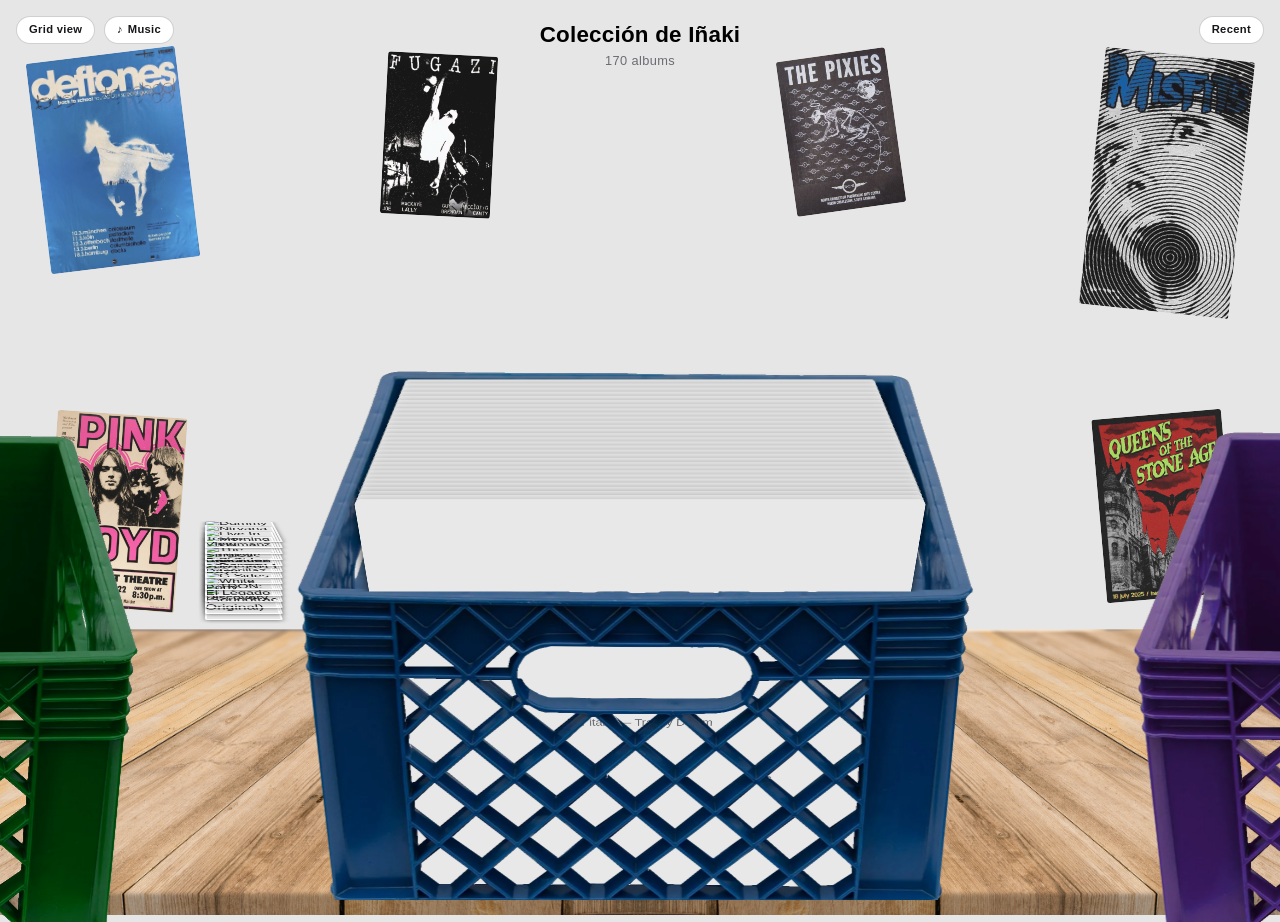
==== index.html @ 5e8438d9 "feat: add CD pile with expandable info paper, tune vinyl peek interactions - add a stacked pile of C" ====
<!DOCTYPE html>
<html lang="en">
<head>
<meta charset="UTF-8">
<meta name="viewport" content="width=device-width, initial-scale=1.0">
<title>InakiOG's Vinyl Collection — Crate</title>
<link rel="stylesheet" href="style.css">
<link rel="stylesheet" href="crate.css">
</head>
<body>
  <div class="posters" aria-hidden="true">
    <img class="poster poster-1" src="assets/posters/18a17b11dd3da174b54a2cf555411933.jpg" alt="">
    <img class="poster poster-2" src="assets/posters/24d6e909a1632abe3050ae84486d7371.jpg" alt="">
    <img class="poster poster-3" src="assets/posters/39f727aa98ea526a08c3387cddd20531.jpg" alt="">
    <img class="poster poster-4" src="assets/posters/94d5ac05d26d5141b6457cbd5e55dbcc.jpg" alt="">
    <img class="poster poster-5" src="assets/posters/cb3b7a39799536380db1a797591a2da1.jpg" alt="">
    <img class="poster poster-6" src="assets/posters/f34a9dfd8b07da140b7501cdbdd137fd.jpg" alt="">
  </div>

  <h1 class="site-title">Colección de Iñaki</h1>
  <div id="count" class="count"></div>

  <a href="grid.html" class="nav-button grid-button">Grid view</a>
  <a href="music.html" class="nav-button music-button" style="left: 6.5rem;">Music</a>

  <button id="sort-toggle" class="sort-toggle" type="button">Recent</button>

  <div id="crate-row" class="crate-row">
    <button id="crate-slot-prev" class="crate-slot-side crate" type="button" aria-label="Previous crate">
      <div class="crate-track">
        <img class="crate-box crate-back" src="assets/crate.png" alt="" aria-hidden="true">
        <div class="crate-shelf"></div>
        <img class="crate-box crate-front" src="assets/crate-front.png" alt="" aria-hidden="true">
      </div>
    </button>

    <div id="crate" class="crate">
      <div id="crate-track" class="crate-track">
        <img class="crate-box crate-back" src="assets/crate.png" alt="" aria-hidden="true">
        <div id="crate-shelf" class="crate-shelf"></div>
        <img class="crate-box crate-front" src="assets/crate-front.png" alt="" aria-hidden="true">
      </div>
    </div>

    <button id="crate-slot-next" class="crate-slot-side crate" type="button" aria-label="Next crate">
      <div class="crate-track">
        <img class="crate-box crate-back" src="assets/crate.png" alt="" aria-hidden="true">
        <div class="crate-shelf"></div>
        <img class="crate-box crate-front" src="assets/crate-front.png" alt="" aria-hidden="true">
      </div>
    </button>
  </div>

  <div id="cd-pile" class="cd-pile" aria-hidden="true"></div>

  <p id="status" class="status">Loading collection…</p>

  <div id="overlay" class="overlay hidden">
    <div class="overlay-backdrop"></div>
    <div class="overlay-card">
      <img id="overlay-img" src="" alt="">
      <div class="overlay-info">
        <span class="info-tab-label">Info</span>
        <h2 id="overlay-title"></h2>
        <p id="overlay-artist"></p>
        <p id="overlay-meta"></p>
        <p id="overlay-genres"></p>
        <a id="overlay-link" href="" target="_blank" rel="noopener">View on Discogs →</a>
      </div>
    </div>
  </div>

  <script src="crate.js"></script>
</body>
</html>
---- style.css ----
:root {
  color-scheme: light dark;
  --bg: #303038;
  --fg: #e8e8ea;
  --muted: #a8a8b0;
  --card: #3d3d46;
}

@media (prefers-color-scheme: light) {
  :root {
    --bg: #fafafa;
    --fg: #17171a;
    --muted: #6b6b74;
    --card: #ffffff;
  }
}

* { box-sizing: border-box; }

body {
  margin: 0;
  background: var(--bg);
  color: var(--fg);
  font-family: -apple-system, BlinkMacSystemFont, "Segoe UI", Roboto, Helvetica, Arial, sans-serif;
}

.count {
  text-align: center;
  padding: 1.1rem 1rem 0;
  color: var(--muted);
  font-size: 0.8rem;
  letter-spacing: 0.03em;
}

.grid {
  display: grid;
  grid-template-columns: repeat(auto-fill, minmax(140px, 1fr));
  gap: 1.4rem;
  padding: 1.4rem;
  max-width: 1600px;
  margin: 0 auto;
}

.cover-wrap {
  position: relative;
  cursor: pointer;
  animation: float 5s ease-in-out infinite;
}

@keyframes float {
  0%, 100% { transform: translate(0, 0) rotate(0deg); }
  20% { transform: translate(var(--dx1, 5px), var(--dy1, -6px)) rotate(var(--dr1, 1deg)); }
  40% { transform: translate(var(--dx2, -6px), var(--dy2, -3px)) rotate(var(--dr2, -1deg)); }
  60% { transform: translate(var(--dx3, 6px), var(--dy3, 4px)) rotate(var(--dr3, 1deg)); }
  80% { transform: translate(var(--dx4, -4px), var(--dy4, 5px)) rotate(var(--dr4, -1deg)); }
}

.cover {
  width: 100%;
  aspect-ratio: 1 / 1;
  object-fit: cover;
  border-radius: 8px;
  box-shadow: 0 4px 14px rgba(0,0,0,0.35);
  transition: transform 0.18s ease, box-shadow 0.18s ease;
  background: color-mix(in srgb, var(--fg) 6%, transparent);
  display: block;
}

.cover-wrap:hover .cover {
  transform: scale(1.05);
  box-shadow: 0 10px 24px rgba(0,0,0,0.45);
}

@media (prefers-reduced-motion: reduce) {
  .cover-wrap { animation: none; }
}

.cover-fallback {
  display: flex;
  align-items: center;
  justify-content: center;
  text-align: center;
  padding: 0.8rem;
  background: color-mix(in srgb, var(--fg) 10%, var(--card));
  color: var(--muted);
  font-size: 0.78rem;
  line-height: 1.3;
  overflow: hidden;
}

.cd-badge {
  position: absolute;
  bottom: 6px;
  right: 6px;
  background: rgba(0, 0, 0, 0.75);
  color: #fff;
  font-size: 0.62rem;
  font-weight: 700;
  letter-spacing: 0.03em;
  padding: 0.15rem 0.4rem;
  border-radius: 4px;
  pointer-events: none;
}

.sort-toggle,
.nav-button {
  position: fixed;
  top: 1rem;
  z-index: 10;
  background: var(--card);
  color: var(--fg);
  border: 1px solid color-mix(in srgb, var(--fg) 20%, transparent);
  border-radius: 999px;
  padding: 0.32rem 0.75rem;
  font-size: 0.7rem;
  font-weight: 600;
  letter-spacing: 0.03em;
  line-height: 1.4;
  cursor: pointer;
  text-decoration: none;
  display: inline-flex;
  align-items: center;
  gap: 0.3rem;
  transition: background 0.15s ease, transform 0.15s ease;
}

.sort-toggle { right: 1rem; }
.nav-button { left: 1rem; }

.sort-toggle:hover,
.nav-button:hover {
  background: color-mix(in srgb, var(--fg) 10%, var(--card));
  transform: translateY(-1px);
}

.music-button::before { content: "♪"; }
.back-button::before { content: "←"; }
.crate-button::before { content: "▤"; }

.status {
  text-align: center;
  color: var(--muted);
  padding: 1rem;
}

.hidden { display: none !important; }

/* overlay */

.overlay {
  position: fixed;
  inset: 0;
  z-index: 100;
  display: flex;
  align-items: center;
  justify-content: center;
  padding: 1.5rem;
}

.overlay-backdrop {
  position: absolute;
  inset: 0;
  background: rgba(0,0,0,0.7);
  backdrop-filter: blur(6px);
}

.overlay-card {
  position: relative;
  z-index: 1;
  background: transparent;
  box-shadow: none;
  overflow: visible;
  max-width: 720px;
  width: min(600px, 88vw);
  animation: pop 0.18s ease;
}

@keyframes pop {
  from { transform: scale(0.92); opacity: 0; }
  to { transform: scale(1); opacity: 1; }
}

.overlay-card img {
  position: relative;
  z-index: 2;
  display: block;
  width: 80%;
  aspect-ratio: 1 / 1;
  object-fit: cover;
  border-radius: 6px;
  box-shadow: 0 16px 34px rgba(0, 0, 0, 0.5);
}

/* a sheet of paper tucked behind the cover, peeking out on the right at a
   slight angle — the overlapping left portion hides under the cover (lower
   z-index), only the right portion shows. By default it's just a small
   corner tab labeled "Info"; clicking it grows the paper out to reveal
   everything. Generous top/bottom padding (not a percentage height, once
   open) stretches it close to the cover's own height regardless of text */
.overlay-info {
  position: absolute;
  z-index: 1;
  box-sizing: border-box;
  top: 3%;
  /* positioned near the cover's right edge (cover is 80% wide) so the small
     tab actually pokes out — the wide 62% position only makes sense once
     .info-open makes the paper wide enough to reach past the cover again */
  left: 80%;
  width: 3.6rem;
  height: 3.6rem;
  overflow: hidden;
  background: #ffffff;
  color: #222222;
  padding: 0.9rem 0.7rem;
  border-radius: 2px;
  box-shadow: 0 12px 28px rgba(0, 0, 0, 0.45);
  cursor: pointer;
  transform: rotate(6deg);
  transform-origin: top left;
  transition: transform 0.4s cubic-bezier(0.34, 1.56, 0.64, 1), opacity 0.3s ease,
    left 0.32s cubic-bezier(0.22, 1, 0.36, 1), width 0.32s cubic-bezier(0.22, 1, 0.36, 1),
    height 0.32s cubic-bezier(0.22, 1, 0.36, 1), padding 0.32s cubic-bezier(0.22, 1, 0.36, 1);
}

.overlay-info.info-open {
  left: 68%;
  width: 56%;
  height: auto;
  overflow: visible;
  padding: 5.1rem 1.3rem 5.1rem 18%;
  cursor: default;
}

.info-tab-label {
  display: block;
  font-size: 0.72rem;
  font-weight: 700;
  letter-spacing: 0.09em;
  text-transform: uppercase;
  white-space: nowrap;
  opacity: 1;
  transition: opacity 0.18s ease;
}

.overlay-info.info-open .info-tab-label {
  opacity: 0;
  position: absolute;
  pointer-events: none;
}

.overlay-info h2,
.overlay-info p,
.overlay-info a {
  opacity: 0;
  transition: opacity 0.22s ease;
}

.overlay-info.info-open h2,
.overlay-info.info-open p,
.overlay-info.info-open a {
  opacity: 1;
  transition-delay: 0.16s;
}

.overlay-info h2 {
  margin: 0 0 0.35rem;
  font-size: 1.4rem;
  letter-spacing: -0.01em;
  color: #141414;
}

.overlay-info p {
  margin: 0.2rem 0;
  color: #666666;
  font-size: 0.98rem;
}

.overlay-info a {
  display: inline-block;
  margin-top: 0.9rem;
  color: #141414;
  text-decoration: none;
  font-weight: 600;
  border-bottom: 1px solid #b5b5b5;
}

.overlay-info a:hover { opacity: 0.7; }

@media (max-width: 560px) {
  .overlay-card { width: min(360px, 92vw); }
  .overlay-card img { width: 76%; }
  .overlay-info {
    top: 3%;
    left: 74%;
    width: 3.2rem;
    height: 3.2rem;
    padding: 0.75rem 0.6rem;
    transform: rotate(5deg);
  }
  .overlay-info.info-open {
    left: 64%;
    width: 60%;
    padding: 3rem 0.9rem 3rem 18%;
  }
  .overlay-info h2 { font-size: 1.05rem; }
  .overlay-info p { font-size: 0.8rem; }
}

@media (max-width: 480px) {
  .grid {
    grid-template-columns: repeat(auto-fill, minmax(100px, 1fr));
    gap: 0.8rem;
    padding: 0.8rem;
  }
}
---- crate.css ----
/* Record crate view — records stacked front-to-back, pinned to the bottom
   of the viewport; the page itself never scrolls */

body {
  overflow: hidden;
  height: 100vh;
  background: #e6e6e6 url("assets/background.png") center 75% / cover fixed no-repeat;
}

.site-title {
  margin: 1.4rem 0 0;
  text-align: center;
  font-size: 1.4rem;
  font-weight: 700;
  letter-spacing: 0.01em;
  color: #000;
}

.site-title + .count {
  padding-top: 0.3rem;
}

/* posters scattered on the wall behind the crate — fixed, out of the way
   of clicks, and painted first so everything else stacks on top */
.posters {
  position: fixed;
  inset: 0;
  pointer-events: none;
  z-index: 0;
}

.poster {
  position: absolute;
  height: auto;
  border-radius: 3px;
  opacity: 0.9;
}

.poster-1 { top: 6%;  left: 3%;   width: 150px; transform: rotate(-7deg); }
.poster-2 { top: 46%; left: 4%;   width: 130px; transform: rotate(4deg); }
.poster-3 { top: 6%;  right: 3%;  width: 150px; transform: rotate(6deg); }
.poster-4 { top: 46%; right: 4%;  width: 130px; transform: rotate(-5deg); }
.poster-5 { top: 6%;  left: 30%;  width: 110px; transform: rotate(3deg); }
.poster-6 { top: 6%;  right: 30%; width: 110px; transform: rotate(-8deg); }

@media (max-width: 900px) {
  .poster-4, .poster-5, .poster-6 { display: none; }
  .poster-1 { width: 110px; }
  .poster-2 { width: 90px; }
  .poster-3 { width: 110px; }
}

/* CDs excluded from the crate, stacked into a vertical pile on the table —
   sits low in a front corner so it never fights the crate for attention */
.cd-pile {
  position: fixed;
  left: 16%;
  bottom: calc(0.6rem + 30vh);
  width: 1px;
  height: 1px;
  z-index: 1;
  perspective: 420px;
}

.cd-disc-wrap {
  position: absolute;
  left: 0;
  transform-origin: 50% 100%;
  transform: rotateX(62deg);
}

.cd-disc {
  display: block;
  border-radius: 3px;
  object-fit: cover;
  box-shadow: 0 2px 6px rgba(0, 0, 0, 0.4), inset 0 0 0 2px rgba(255, 255, 255, 0.85);
  cursor: pointer;
  transition: transform 0.15s ease, box-shadow 0.15s ease;
}

.cd-disc:hover {
  transform: scale(1.1);
  box-shadow: 0 6px 16px rgba(0, 0, 0, 0.5), inset 0 0 0 2px rgba(255, 255, 255, 0.85);
  z-index: 999 !important;
}

@media (max-width: 700px) {
  .cd-pile { display: none; }
}

.crate-row {
  position: fixed;
  left: 50%;
  bottom: 0;
  transform: translateX(-50%);
  display: flex;
  align-items: flex-end;
  gap: 1.2rem;
  /* the flanking crates are full-size, so the row runs wider than the
     viewport on purpose — being position: fixed, it's naturally clipped
     to the window bounds rather than needing its own overflow rule */
}

.crate {
  --card-size: 441px;
  --stack-step: 25px;
  --crate-w: 1024.5px;
  --layers: 7;

  width: min(66vw, 720px);
  flex: 0 0 auto;
}

/* the main crate always paints above the flanking ones */
#crate {
  position: relative;
  z-index: 10;
}

/* wider-than-tall screens (desktop, tablets/phones in landscape) — the
   crate is sized off viewport width, with plenty of width budget left
   over on either side for the flanking crates to peek in */
@media (orientation: landscape) {
  .crate {
    width: min(58vw, 720px);
  }

  /* the flanking crates sit a bit lower than the main one, like they're
     further back on the table */
  .crate-slot-side {
    transform: translateY(10%);
  }
}

/* taller-than-wide screens (phones/tablets in portrait) — width is scarce,
   so the crate uses a smaller share of it, leaving room for the peek */
@media (orientation: portrait) {
  .crate {
    --card-size: 205px;
    --stack-step: 12px;
    --crate-w: 475px;
    width: 46vw;
  }

  /* 15% bigger than the flanking crates, then another 15% on top of that */
  #crate {
    --card-size: 271.11px;
    --crate-w: 628.19px;
    width: 60.84vw;
  }

  /* smaller and pulled in behind the main crate — scaling from the bottom
     edge keeps it flush with the screen bottom (matching the main crate's
     own baseline) instead of floating at an offset; only the corners that
     stick out past the main crate peek into view */
  .crate-slot-side {
    transform-origin: bottom center;
  }

  #crate-slot-prev {
    transform: scale(0.7) translateX(88%);
  }

  #crate-slot-next {
    transform: scale(0.7) translateX(-88%);
  }
}

/* plain layout container — no visible box, just holds the stack + nav */
.crate-track {
  position: relative;
  height: calc(var(--card-size) + (var(--layers) - 1) * var(--stack-step) + 1.2rem);
  padding: 1.2rem 1.2rem 0;
  overflow: visible;
}

/* the crates flanking the active one are the exact same size (they reuse
   .crate/.crate-track/.crate-box), just tinted to their own box color, with
   only their edge peeking in at the screen border — no albums shown.
   Clicking one slides the whole row sideways, like a conveyor belt, to
   bring it to the middle — always 3 crates on screen, wrapping around at
   both ends. */
.crate-slot-side {
  position: relative;
  z-index: 1;
  padding: 0;
  border: none;
  background: none;
  cursor: pointer;
}

.crate-slot-side:hover .crate-box { filter: brightness(1.08); }

/* a stand-in crate pinned exactly where a clicked crate used to sit, shown
   while the real element is busy traveling to the middle */
.crate-ghost {
  z-index: 1;
  pointer-events: none;
}

.crate-shelf {
  position: absolute;
  left: 50%;
  bottom: calc(var(--card-size) * 0.016);
  width: var(--card-size);
  height: var(--card-size);
  transform: translateX(-50%);
  perspective: 900px;
  perspective-origin: 50% 15%;
  /* z-index:auto would otherwise paint this whole stacking context behind
     any positively-z-indexed sibling (even crate-back's z:1) — give it an
     explicit level so the album stack sits between crate-back and crate-front */
  z-index: 250;
}

/* the physical crate, photographed at the same front-top angle as the
   stack's perspective. crate-back (the box body/interior) sits behind the
   resting pile; crate-front (just the front lattice wall) sits in front of
   it, so the albums look like they're inside the crate. The raised album
   still rises above both, through the crate's open top. */
.crate-box {
  position: absolute;
  left: 50%;
  bottom: 0;
  width: var(--crate-w);
  aspect-ratio: 2048 / 1120;
  transform: translateX(-50%);
  pointer-events: none;
  user-select: none;
}

.crate-back { z-index: 1; }
.crate-front { z-index: 500; }

.stack-card {
  position: absolute;
  left: 0;
  bottom: 0;
  width: 100%;
  height: 100%;
  border-radius: 6px;
  overflow: hidden;
  cursor: pointer;
  background: var(--card);
  box-shadow: 0 3px 10px rgba(0, 0, 0, 0.4);
  transform-origin: 50% 100%;
  transition: none;
}

/* transitions only turn on after the initial stack has painted once,
   so the pile appears in place instead of animating in on load */
.crate-shelf.ready .stack-card {
  transition: transform 0.34s cubic-bezier(0.2, 0.8, 0.2, 1), opacity 0.3s ease, filter 0.32s ease,
    left 0.34s ease, width 0.34s ease, height 0.34s ease, border-radius 0.34s ease, box-shadow 0.34s ease;
}

.stack-card img {
  display: block;
  width: 100%;
  height: 100%;
  object-fit: cover;
  pointer-events: none;
  user-select: none;
  flex-shrink: 0;
}

.stack-card.expanded img {
  position: relative;
  z-index: 2;
  width: 80%;
  height: auto;
  aspect-ratio: 1 / 1;
  border-radius: 0;
  box-shadow: 0 26px 48px rgba(0, 0, 0, 0.55);
}

/* the expanded state: the tapped card itself grows into a full info card,
   instead of a separate element appearing. Fixed to the viewport so it
   lands dead-center on screen regardless of where the crate sits. The box
   itself is just a positioning frame now — background/shadow live on the
   image and paper so there's no leftover fill showing through beside them */
.stack-card.expanded {
  position: fixed;
  left: 50%;
  top: 15%;
  bottom: auto;
  width: min(95vw, 682px);
  height: auto;
  transform: translate(-50%, -50%) scale(1) rotate(-1.2deg) !important;
  background: transparent;
  border-radius: 0;
  overflow: visible;
  box-shadow: none;
  opacity: 1 !important;
  filter: none !important;
  z-index: 1000 !important;
  cursor: default;
}

/* a sheet of paper tucked behind the cover, peeking out on the right at a
   slight angle — same treatment as the CD-pile overlay's info panel. By
   default it's just a small corner tab labeled "Info"; clicking it grows
   the paper out to reveal everything. */
.card-info {
  position: absolute;
  z-index: 1;
  box-sizing: border-box;
  top: 3%;
  /* positioned near the cover's right edge (cover is 80% wide) so the small
     tab actually pokes out — the wide 62% position only makes sense once
     .info-open makes the paper wide enough to reach past the cover again */
  left: 80%;
  width: 3.4rem;
  height: 3.4rem;
  overflow: hidden;
  background: #f4ecd8;
  color: #2b2620;
  padding: 0.85rem 0.65rem;
  border-radius: 2px;
  box-shadow: 0 12px 26px rgba(0, 0, 0, 0.4);
  opacity: 0;
  pointer-events: none;
  cursor: pointer;
  transform-origin: top left;
  /* tucked almost entirely behind the cover — translate is a % of the
     paper's own width, so it retreats fully out of sight before sliding out */
  transform: rotate(6deg) translate(-72%, 10px) scale(0.94);
  /* peeking back out (this rule applies once .expanded is removed) — quick, no overshoot */
  transition: transform 0.32s cubic-bezier(0.4, 0, 0.6, 1), opacity 0.28s ease;
}

.stack-card.expanded .card-info {
  opacity: 1;
  pointer-events: auto;
  transform: rotate(6deg) translate(0, 0) scale(1);
  /* peeking in — a touch of overshoot so it feels like it's sliding out from behind the cover */
  transition: transform 0.55s cubic-bezier(0.22, 1, 0.36, 1) 0.08s, opacity 0.4s ease 0.08s,
    left 0.32s cubic-bezier(0.22, 1, 0.36, 1), width 0.32s cubic-bezier(0.22, 1, 0.36, 1),
    height 0.32s cubic-bezier(0.22, 1, 0.36, 1), padding 0.32s cubic-bezier(0.22, 1, 0.36, 1);
}

.stack-card.expanded .card-info.info-open {
  left: 68%;
  width: 56%;
  height: auto;
  overflow: visible;
  padding: 5.1rem 1.2rem 5.1rem 18%;
  cursor: default;
}

.card-info.info-open .info-tab-label {
  opacity: 0;
  position: absolute;
  pointer-events: none;
}

.card-info h3,
.card-info p,
.card-info a {
  opacity: 0;
  transition: opacity 0.22s ease;
}

.card-info.info-open h3,
.card-info.info-open p,
.card-info.info-open a {
  opacity: 1;
  transition-delay: 0.16s;
}

.card-info h3 {
  margin: 0 0 0.3rem;
  font-size: 1.18rem;
  letter-spacing: -0.01em;
  color: #201c16;
}

.card-info p {
  margin: 0.18rem 0;
  color: #5a5346;
  font-size: 0.9rem;
  line-height: 1.4;
}

.card-info a {
  display: inline-block;
  margin-top: 0.7rem;
  color: #201c16;
  text-decoration: none;
  font-weight: 600;
  font-size: 0.88rem;
  border-bottom: 1px solid #a89a7c;
}

.card-info a:hover { opacity: 0.75; }

.record-fallback {
  width: 100%;
  height: 100%;
  display: flex;
  align-items: center;
  justify-content: center;
  text-align: center;
  padding: 0.6rem;
  background: color-mix(in srgb, var(--fg) 10%, var(--card));
  color: var(--muted);
  font-size: 0.7rem;
  line-height: 1.25;
}

@media (prefers-reduced-motion: reduce) {
  .crate-shelf.ready .stack-card { transition: none; }
}

@media (max-width: 480px) {
  body {
    background-position: center 85%;
  }
  .crate-row {
    gap: 0.4rem;
  }
  .crate {
    /* another 20% smaller on top of the previous mobile size */
    --card-size: 164px;
    --stack-step: 10px;
    --crate-w: 380px;
    width: 33vw;
    bottom: 0;
  }

  #crate {
    --card-size: 216.89px;
    --crate-w: 502.55px;
    width: 43.64vw;
  }
  .stack-card.expanded {
    width: min(88vw, 340px);
  }
  .stack-card.expanded img {
    width: 76%;
  }
  .card-info {
    top: 3%;
    left: 74%;
    width: 3rem;
    height: 3rem;
    padding: 0.7rem 0.55rem;
    transform: rotate(5deg) translate(-14px, 6px) scale(0.9);
  }
  .stack-card.expanded .card-info {
    transform: rotate(5deg) translate(0, 0) scale(1);
  }
  .stack-card.expanded .card-info.info-open {
    left: 64%;
    width: 60%;
    padding: 3rem 0.8rem 3rem 18%;
  }
  .card-info h3 { font-size: 0.9rem; }
}
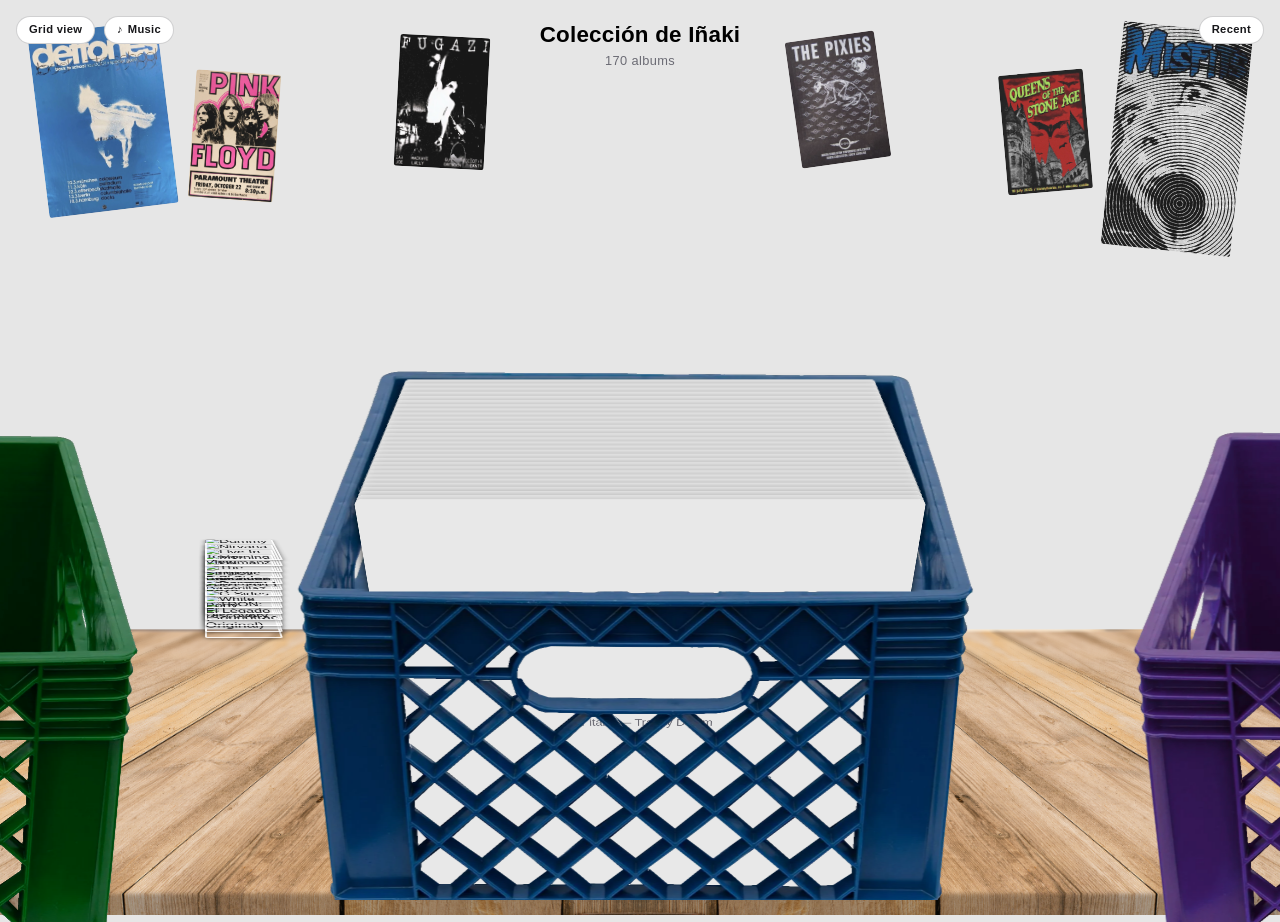
==== commit 58fa355f: "fix: expanded-view interactions, CD jewel case styling, mobile layering - fix vinyl expanded view pe" ====
--- a/index.html
+++ b/index.html
@@ -25,6 +25,8 @@
 
   <button id="sort-toggle" class="sort-toggle" type="button">Recent</button>
 
+  <div id="cd-pile" class="cd-pile" aria-hidden="true"></div>
+
   <div id="crate-row" class="crate-row">
     <button id="crate-slot-prev" class="crate-slot-side crate" type="button" aria-label="Previous crate">
       <div class="crate-track">
@@ -51,14 +53,14 @@
     </button>
   </div>
 
-  <div id="cd-pile" class="cd-pile" aria-hidden="true"></div>
-
   <p id="status" class="status">Loading collection…</p>
 
   <div id="overlay" class="overlay hidden">
     <div class="overlay-backdrop"></div>
     <div class="overlay-card">
-      <img id="overlay-img" src="" alt="">
+      <div class="jewel-case">
+        <img id="overlay-img" src="" alt="">
+      </div>
       <div class="overlay-info">
         <span class="info-tab-label">Info</span>
         <h2 id="overlay-title"></h2>
--- a/style.css
+++ b/style.css
@@ -180,15 +180,73 @@
   to { transform: scale(1); opacity: 1; }
 }
 
-.overlay-card img {
+/* the CD sits in a plastic jewel case — a translucent frame around the
+   cover art, with the case's black spine showing down the left side and a
+   soft rainbow glare across the art like it's under a plastic sleeve */
+.jewel-case {
   position: relative;
   z-index: 2;
+  /* sized to its content (the square photo) plus the spine — the case
+     ends up a touch wider than the photo is tall, a true rectangle,
+     instead of forcing the spine to eat into a fixed square and squeeze
+     the art */
+  display: inline-block;
+  width: fit-content;
+  padding: 6px 6px 6px 43px;
+  background: linear-gradient(160deg, rgba(255, 255, 255, 0.55), rgba(255, 255, 255, 0.12));
+  border: 1px solid rgba(255, 255, 255, 0.5);
+  border-radius: 6px;
+  box-shadow: 0 16px 34px rgba(0, 0, 0, 0.5), inset 0 0 0 1px rgba(0, 0, 0, 0.08);
+  /* centered on screen by default (12.5% of its own width makes up the
+     20% gap left for the paper); .info-open shifts it back to the left
+     edge to make room once the paper actually opens */
+  transform: translateX(12.5%);
+  transition: transform 0.4s cubic-bezier(0.22, 1, 0.36, 1);
+}
+
+.overlay-card.info-open .jewel-case {
+  transform: translateX(0);
+}
+
+.jewel-case::before {
+  content: "";
+  position: absolute;
+  top: 6px;
+  bottom: 6px;
+  left: 6px;
+  width: 34.5px;
+  background: rgba(12, 12, 12, 0.88);
+  border-radius: 3px 0 0 3px;
+}
+
+.jewel-case::after {
+  content: "";
+  position: absolute;
+  top: 6px;
+  bottom: 6px;
+  left: 43px;
+  right: 6px;
+  background: linear-gradient(
+    120deg,
+    rgba(255, 0, 128, 0.16) 0%,
+    rgba(255, 200, 0, 0.14) 22%,
+    rgba(80, 255, 140, 0.12) 42%,
+    rgba(0, 200, 255, 0.15) 62%,
+    rgba(150, 60, 255, 0.14) 82%,
+    rgba(255, 0, 128, 0.1) 100%
+  );
+  mix-blend-mode: screen;
+  border-radius: 2px;
+  pointer-events: none;
+}
+
+.jewel-case img {
   display: block;
-  width: 80%;
+  width: min(480px, 64vw);
   aspect-ratio: 1 / 1;
   object-fit: cover;
-  border-radius: 6px;
-  box-shadow: 0 16px 34px rgba(0, 0, 0, 0.5);
+  border-radius: 2px;
+  box-shadow: inset 0 0 0 1px rgba(0, 0, 0, 0.18);
 }
 
 /* a sheet of paper tucked behind the cover, peeking out on the right at a
@@ -205,7 +263,7 @@
   /* positioned near the cover's right edge (cover is 80% wide) so the small
      tab actually pokes out — the wide 62% position only makes sense once
      .info-open makes the paper wide enough to reach past the cover again */
-  left: 80%;
+  left: 98%;
   width: 3.6rem;
   height: 3.6rem;
   overflow: hidden;
@@ -223,7 +281,7 @@
 }
 
 .overlay-info.info-open {
-  left: 68%;
+  left: 79%;
   width: 56%;
   height: auto;
   overflow: visible;
@@ -288,19 +346,28 @@
 
 @media (max-width: 560px) {
   .overlay-card { width: min(360px, 92vw); }
-  .overlay-card img { width: 76%; }
+  .jewel-case { transform: none; padding-left: 39px; }
+  .jewel-case::before { width: 31px; }
+  .jewel-case::after { left: 39px; }
+  .jewel-case img { width: min(220px, 58vw); }
+  /* on phones the paper sits centered on top of the cover (not tucked
+     behind it) and peeks down from the top edge instead of in from the
+     side — same treatment as the vinyl crate's expanded view */
   .overlay-info {
-    top: 3%;
-    left: 74%;
+    top: -8%;
+    left: 50%;
+    z-index: 3;
     width: 3.2rem;
-    height: 3.2rem;
-    padding: 0.75rem 0.6rem;
-    transform: rotate(5deg);
+    height: 1.4rem;
+    padding: 0.26rem 0.5rem;
+    text-align: center;
+    box-shadow: none;
+    transform-origin: center top;
   }
   .overlay-info.info-open {
-    left: 64%;
-    width: 60%;
-    padding: 3rem 0.9rem 3rem 18%;
+    left: 50%;
+    width: 88%;
+    padding: 1rem 1rem 1.3rem;
   }
   .overlay-info h2 { font-size: 1.05rem; }
   .overlay-info p { font-size: 0.8rem; }
--- a/crate.css
+++ b/crate.css
@@ -36,18 +36,18 @@
   opacity: 0.9;
 }
 
-.poster-1 { top: 6%;  left: 3%;   width: 150px; transform: rotate(-7deg); }
-.poster-2 { top: 46%; left: 4%;   width: 130px; transform: rotate(4deg); }
-.poster-3 { top: 6%;  right: 3%;  width: 150px; transform: rotate(6deg); }
-.poster-4 { top: 46%; right: 4%;  width: 130px; transform: rotate(-5deg); }
-.poster-5 { top: 6%;  left: 30%;  width: 110px; transform: rotate(3deg); }
-.poster-6 { top: 6%;  right: 30%; width: 110px; transform: rotate(-8deg); }
+.poster-1 { top: 3%; left: 3%;   width: 130px; transform: rotate(-7deg); }
+.poster-2 { top: 8%; left: 15%;  width: 85px;  transform: rotate(4deg); }
+.poster-3 { top: 3%; right: 3%;  width: 130px; transform: rotate(6deg); }
+.poster-4 { top: 8%; right: 15%; width: 85px;  transform: rotate(-5deg); }
+.poster-5 { top: 4%; left: 31%;  width: 90px;  transform: rotate(3deg); }
+.poster-6 { top: 4%; right: 31%; width: 90px;  transform: rotate(-8deg); }
 
 @media (max-width: 900px) {
   .poster-4, .poster-5, .poster-6 { display: none; }
-  .poster-1 { width: 110px; }
-  .poster-2 { width: 90px; }
-  .poster-3 { width: 110px; }
+  .poster-1 { width: 100px; }
+  .poster-2 { width: 70px; }
+  .poster-3 { width: 100px; }
 }
 
 /* CDs excluded from the crate, stacked into a vertical pile on the table —
@@ -55,10 +55,13 @@
 .cd-pile {
   position: fixed;
   left: 16%;
-  bottom: calc(0.6rem + 30vh);
+  bottom: calc(0.6rem + 28vh);
   width: 1px;
   height: 1px;
-  z-index: 1;
+  /* .crate-row is also position:fixed, creating its own stacking context
+     at level 0 (z-index:auto) — same level as this. At equal level, paint
+     order follows DOM order, so this element now comes *before* the crate
+     row in the markup, painting it behind naturally, no z-index tricks */
   perspective: 420px;
 }
 
@@ -82,10 +85,6 @@
   transform: scale(1.1);
   box-shadow: 0 6px 16px rgba(0, 0, 0, 0.5), inset 0 0 0 2px rgba(255, 255, 255, 0.85);
   z-index: 999 !important;
-}
-
-@media (max-width: 700px) {
-  .cd-pile { display: none; }
 }
 
 .crate-row {
@@ -99,6 +98,16 @@
   /* the flanking crates are full-size, so the row runs wider than the
      viewport on purpose — being position: fixed, it's naturally clipped
      to the window bounds rather than needing its own overflow rule */
+  /* this row's own box is an ordinary (fully clickable) div, wider than
+     the viewport, sitting above the CD pile — without this, its empty
+     space (flex gaps, anything not actually covered by a crate) swallows
+     clicks meant for whatever's behind it. #crate re-enables interaction
+     for the real, clickable crate content inside */
+  pointer-events: none;
+}
+
+#crate {
+  pointer-events: auto;
 }
 
 .crate {
@@ -187,6 +196,36 @@
   border: none;
   background: none;
   cursor: pointer;
+  /* the button's own box is bigger than the crate art actually drawn
+     inside it (crate-track lets the image overflow) — without this, that
+     empty margin still swallows clicks meant for whatever sits behind it,
+     like the CD pile. Re-enabling it on just the crate image keeps the
+     button clickable exactly where the crate is actually visible. */
+  pointer-events: none;
+}
+
+.crate-slot-side .crate-box {
+  pointer-events: auto;
+}
+
+/* the crate photos have large transparent margins on both sides — clip-path
+   tightens the clickable/visible region horizontally to roughly the crate
+   pixels themselves, so clicking the gap between crates no longer counts
+   as clicking one. Left uncropped vertically on crate-back: this same
+   element is scaled way up when it becomes the new main crate mid-
+   animation, and even a small top/bottom crop turns into a very visible
+   gap at that size */
+.crate-slot-side .crate-back {
+  clip-path: inset(0 17% 0 15%);
+}
+
+.crate-slot-side .crate-front {
+  /* crate-front.png is blank across its top ~58% (just the lower lattice
+     wall) — safe to clip out too since there's no visible pixel there to
+     lose, unlike crate-back, so this doesn't cause a grow-animation gap.
+     Without it, that blank-but-still-in-bounds area stays clickable and
+     was swallowing clicks meant for the CD pile behind it */
+  clip-path: inset(58% 17% 0 15%);
 }
 
 .crate-slot-side:hover .crate-box { filter: brightness(1.08); }
@@ -272,6 +311,15 @@
   aspect-ratio: 1 / 1;
   border-radius: 0;
   box-shadow: 0 26px 48px rgba(0, 0, 0, 0.55);
+  /* centered on screen by default (12.5% of its own width makes up the
+     20% gap left for the paper); .info-open shifts it back to the left
+     edge to make room once the paper actually opens */
+  transform: translateX(12.5%);
+  transition: transform 0.4s cubic-bezier(0.22, 1, 0.36, 1);
+}
+
+.stack-card.expanded.info-open img {
+  transform: translateX(0);
 }
 
 /* the expanded state: the tapped card itself grows into a full info card,
@@ -309,7 +357,7 @@
   /* positioned near the cover's right edge (cover is 80% wide) so the small
      tab actually pokes out — the wide 62% position only makes sense once
      .info-open makes the paper wide enough to reach past the cover again */
-  left: 80%;
+  left: 90%;
   width: 3.4rem;
   height: 3.4rem;
   overflow: hidden;
@@ -340,7 +388,7 @@
 }
 
 .stack-card.expanded .card-info.info-open {
-  left: 68%;
+  left: 71%;
   width: 56%;
   height: auto;
   overflow: visible;
@@ -437,23 +485,37 @@
     width: min(88vw, 340px);
   }
   .stack-card.expanded img {
-    width: 76%;
-  }
+    /* full width and truly centered — the paper sits on top now, so the
+       cover no longer needs to leave room to its side for it to peek out */
+    width: 100%;
+    transform: none;
+  }
+  /* on phones the paper sits centered on top of the cover (not tucked
+     behind it) and peeks down from the top edge instead of in from the
+     side — simpler to read at this size than the angled desktop version */
   .card-info {
-    top: 3%;
-    left: 74%;
-    width: 3rem;
-    height: 3rem;
-    padding: 0.7rem 0.55rem;
-    transform: rotate(5deg) translate(-14px, 6px) scale(0.9);
+    top: -8%;
+    left: 50%;
+    z-index: 3;
+    width: 3.6rem;
+    height: 1.5rem;
+    padding: 0.28rem 0.5rem;
+    text-align: center;
+    box-shadow: none;
+    transform-origin: center top;
+    transform: translate(-50%, -100%);
+    transition: transform 0.32s cubic-bezier(0.4, 0, 0.6, 1), opacity 0.28s ease,
+      width 0.32s cubic-bezier(0.22, 1, 0.36, 1), height 0.32s cubic-bezier(0.22, 1, 0.36, 1),
+      padding 0.32s cubic-bezier(0.22, 1, 0.36, 1);
   }
   .stack-card.expanded .card-info {
-    transform: rotate(5deg) translate(0, 0) scale(1);
+    transform: translate(-50%, 0);
   }
   .stack-card.expanded .card-info.info-open {
-    left: 64%;
-    width: 60%;
-    padding: 3rem 0.8rem 3rem 18%;
+    left: 50%;
+    width: 88%;
+    padding: 1rem 1rem 1.3rem;
+    transform: translate(-50%, 0);
   }
   .card-info h3 { font-size: 0.9rem; }
 }
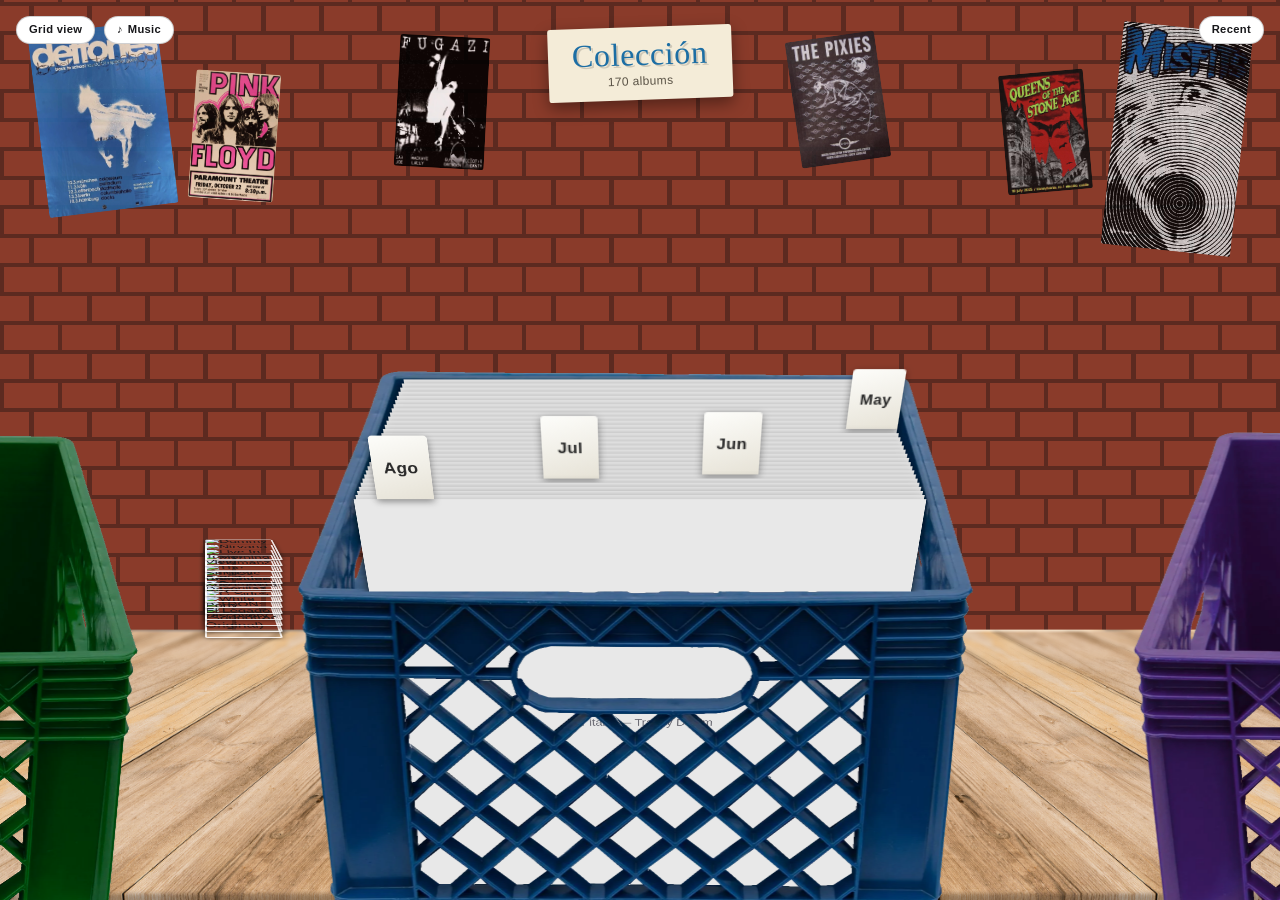
==== commit c4896832: "feat: restyle crate page background, title, and mobile poster layout - brick-pattern background behi" ====
--- a/index.html
+++ b/index.html
@@ -4,6 +4,9 @@
 <meta charset="UTF-8">
 <meta name="viewport" content="width=device-width, initial-scale=1.0">
 <title>InakiOG's Vinyl Collection — Crate</title>
+<link rel="preconnect" href="https://fonts.googleapis.com">
+<link rel="preconnect" href="https://fonts.gstatic.com" crossorigin>
+<link href="https://fonts.googleapis.com/css2?family=Permanent+Marker&display=swap" rel="stylesheet">
 <link rel="stylesheet" href="style.css">
 <link rel="stylesheet" href="crate.css">
 </head>
@@ -17,8 +20,10 @@
     <img class="poster poster-6" src="assets/posters/f34a9dfd8b07da140b7501cdbdd137fd.jpg" alt="">
   </div>
 
-  <h1 class="site-title">Colección de Iñaki</h1>
-  <div id="count" class="count"></div>
+  <div class="site-title-poster">
+    <h1 class="site-title">Colección</h1>
+    <div id="count" class="count"></div>
+  </div>
 
   <a href="grid.html" class="nav-button grid-button">Grid view</a>
   <a href="music.html" class="nav-button music-button" style="left: 6.5rem;">Music</a>
--- a/crate.css
+++ b/crate.css
@@ -4,20 +4,51 @@
 body {
   overflow: hidden;
   height: 100vh;
-  background: #e6e6e6 url("assets/background.png") center 75% / cover fixed no-repeat;
+  /* a CSS brick wall (mortar base color + four offset gradients forming
+     the staggered brick courses), layered behind the table photo — shows
+     through wherever the photo doesn't cover, e.g. above the table */
+  background-color: #5c2a20;
+  background-image:
+    url("assets/background.png"),
+    linear-gradient(335deg, #8a3b2a 23px, transparent 23px),
+    linear-gradient(155deg, #8a3b2a 23px, transparent 23px),
+    linear-gradient(335deg, #8a3b2a 23px, transparent 23px),
+    linear-gradient(155deg, #8a3b2a 23px, transparent 23px);
+  background-size: cover, 58px 58px, 58px 58px, 58px 58px, 58px 58px;
+  background-position: center 75%, 0 2px, 4px 35px, 29px 31px, 34px 6px;
+  background-repeat: no-repeat, repeat, repeat, repeat, repeat;
+  background-attachment: fixed, scroll, scroll, scroll, scroll;
+}
+
+/* the title, styled and placed like the other posters on the wall — a
+   small pinned paper card, not a page heading */
+.site-title-poster {
+  position: fixed;
+  top: 3%;
+  left: 50%;
+  z-index: 1;
+  transform: translateX(-50%) rotate(-2deg);
+  background: #f4ecd8;
+  padding: 0.55rem 1.5rem 0.7rem;
+  border-radius: 3px;
+  box-shadow: 0 6px 16px rgba(0, 0, 0, 0.4);
+  text-align: center;
 }
 
 .site-title {
-  margin: 1.4rem 0 0;
-  text-align: center;
-  font-size: 1.4rem;
-  font-weight: 700;
-  letter-spacing: 0.01em;
-  color: #000;
+  margin: 0;
+  font-family: "Permanent Marker", "Segoe Script", "Bradley Hand", cursive;
+  font-size: 2rem;
+  font-weight: 400;
+  letter-spacing: 0.02em;
+  color: #1c6ea4;
+  text-shadow: 2px 2px 0 rgba(0, 0, 0, 0.15);
 }
 
 .site-title + .count {
-  padding-top: 0.3rem;
+  padding-top: 0.1rem;
+  color: #5a5346;
+  font-size: 0.75rem;
 }
 
 /* posters scattered on the wall behind the crate — fixed, out of the way
@@ -44,10 +75,14 @@
 .poster-6 { top: 4%; right: 31%; width: 90px;  transform: rotate(-8deg); }
 
 @media (max-width: 900px) {
-  .poster-4, .poster-5, .poster-6 { display: none; }
-  .poster-1 { width: 100px; }
-  .poster-2 { width: 70px; }
-  .poster-3 { width: 100px; }
+  /* one row, spread evenly across the device width so none overlap, sitting
+     in the open band between the Colección poster and the CD pile (which
+     starts around 72vh down) */
+  .poster-5, .poster-6 { display: none; }
+  .poster-1 { top: 26%; left: 3%;   width: 70px; }
+  .poster-2 { top: 26%; left: 27%;  width: 70px; }
+  .poster-4 { top: 26%; right: 27%; width: 70px; }
+  .poster-3 { top: 26%; right: 3%;  width: 70px; }
 }
 
 /* CDs excluded from the crate, stacked into a vertical pile on the table —
@@ -277,8 +312,11 @@
   bottom: 0;
   width: 100%;
   height: 100%;
-  border-radius: 6px;
-  overflow: hidden;
+  border-radius: 2px;
+  /* visible, not hidden — the letter-divider tab (a child of this card) pokes
+     up above the top edge and needs to actually show there. The cover art's
+     own rounded corners now live on the <img> itself, below */
+  overflow: visible;
   cursor: pointer;
   background: var(--card);
   box-shadow: 0 3px 10px rgba(0, 0, 0, 0.4);
@@ -293,10 +331,55 @@
     left 0.34s ease, width 0.34s ease, height 0.34s ease, border-radius 0.34s ease, box-shadow 0.34s ease;
 }
 
+/* alphabetical-sort divider tab — a small paper-label rectangle poking out
+   above the first album under each letter, like a record-store crate
+   divider card. It's a plain child of that .stack-card, not a separately
+   positioned element — riding the exact same transform (and therefore the
+   same depth ordering against every other card) as the album it marks,
+   with no transform/z-index math of its own to keep in sync. */
+.letter-tab {
+  position: absolute;
+  /* left and width are set inline per tab (see letterTabLeftPercent /
+     letterTabWidthPercent in crate.js) — spread left to right in filing
+     order across the box so no two tabs land in the same horizontal spot */
+  top: -12%;
+  height: 12%;
+  border-radius: 3px 3px 0 0;
+  background: linear-gradient(165deg, #fdfdfa, #e6e2d6);
+  color: #2a2a2a;
+  font-weight: 700;
+  font-size: clamp(0.6rem, 1.8vw, 0.82rem);
+  display: flex;
+  align-items: center;
+  justify-content: center;
+  letter-spacing: 0.02em;
+  box-shadow: 0 2px 6px rgba(0, 0, 0, 0.4);
+  white-space: nowrap;
+  overflow: hidden;
+  text-overflow: ellipsis;
+  pointer-events: none;
+  user-select: none;
+}
+
+/* the year tab (recent sort, January breaks only) — replaces the month text
+   with the year, in the same slot, just colored differently to stand out */
+.year-tab {
+  background: linear-gradient(165deg, #f3d98c, #c9a13d);
+  color: #2b2005;
+}
+
+/* the divider tab is a pile/browsing affordance — hide it once the album
+   is raised/selected (.front) or open full-screen (.expanded) */
+.stack-card.front .letter-tab,
+.stack-card.expanded .letter-tab {
+  display: none;
+}
+
 .stack-card img {
   display: block;
   width: 100%;
   height: 100%;
+  border-radius: 2px;
   object-fit: cover;
   pointer-events: none;
   user-select: none;
@@ -462,7 +545,7 @@
 
 @media (max-width: 480px) {
   body {
-    background-position: center 85%;
+    background-position: center 85%, 0 2px, 4px 35px, 29px 31px, 34px 6px;
   }
   .crate-row {
     gap: 0.4rem;
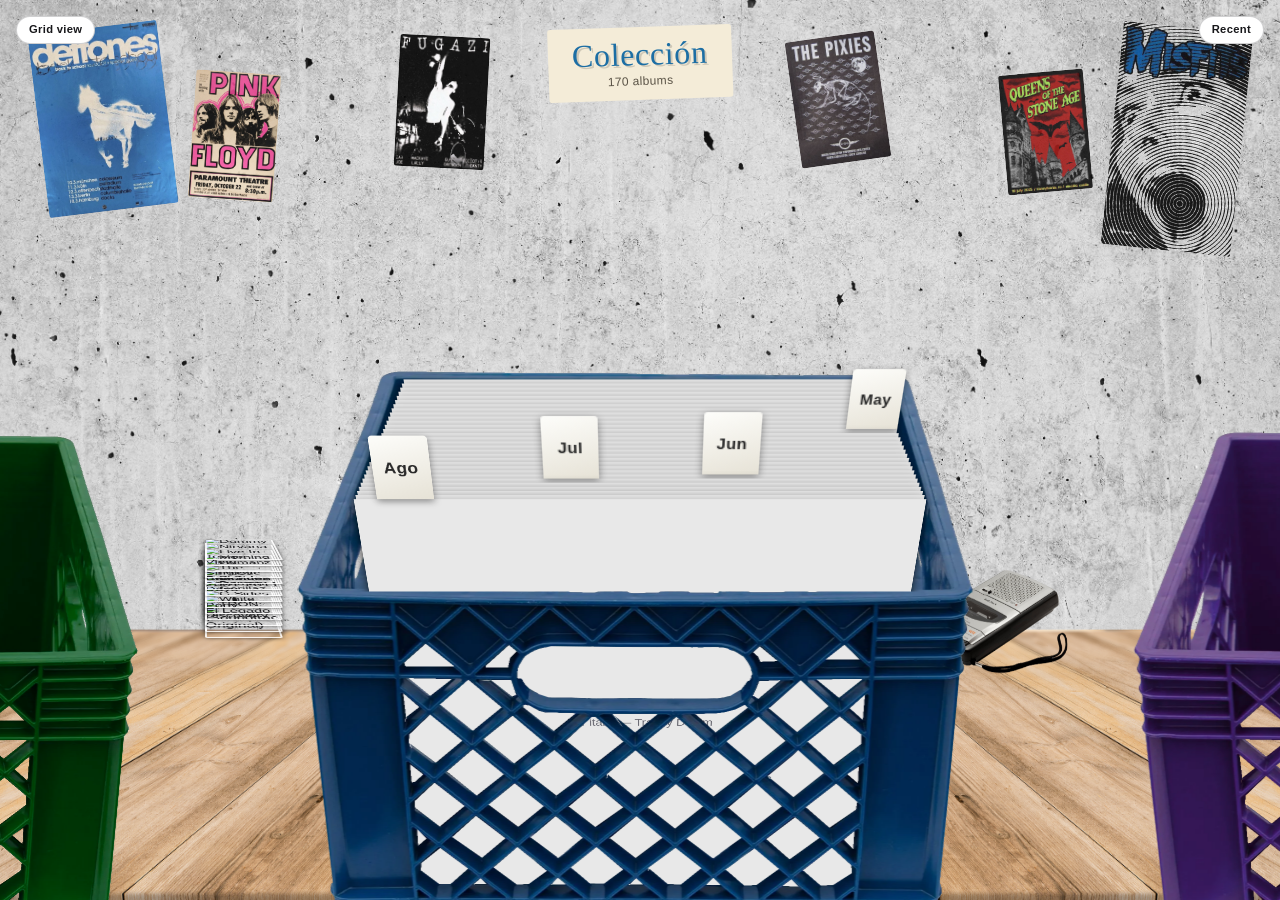
==== commit 3dfea912: "feat: tape recorder + wall art, square covers, click-safe expanded view - add a tape recorder on the" ====
--- a/index.html
+++ b/index.html
@@ -26,11 +26,12 @@
   </div>
 
   <a href="grid.html" class="nav-button grid-button">Grid view</a>
-  <a href="music.html" class="nav-button music-button" style="left: 6.5rem;">Music</a>
 
   <button id="sort-toggle" class="sort-toggle" type="button">Recent</button>
 
   <div id="cd-pile" class="cd-pile" aria-hidden="true"></div>
+
+  <img id="tape-recorder" class="tape-recorder" src="assets/tape recorder.png" alt="" aria-hidden="true">
 
   <div id="crate-row" class="crate-row">
     <button id="crate-slot-prev" class="crate-slot-side crate" type="button" aria-label="Previous crate">
@@ -42,6 +43,7 @@
     </button>
 
     <div id="crate" class="crate">
+      <div id="expand-backdrop" class="expand-backdrop" aria-hidden="true"></div>
       <div id="crate-track" class="crate-track">
         <img class="crate-box crate-back" src="assets/crate.png" alt="" aria-hidden="true">
         <div id="crate-shelf" class="crate-shelf"></div>
--- a/style.css
+++ b/style.css
@@ -171,7 +171,7 @@
   box-shadow: none;
   overflow: visible;
   max-width: 720px;
-  width: min(600px, 88vw);
+  width: min(680px, 88vw);
   animation: pop 0.18s ease;
 }
 
@@ -197,10 +197,10 @@
   border: 1px solid rgba(255, 255, 255, 0.5);
   border-radius: 6px;
   box-shadow: 0 16px 34px rgba(0, 0, 0, 0.5), inset 0 0 0 1px rgba(0, 0, 0, 0.08);
-  /* centered on screen by default (12.5% of its own width makes up the
-     20% gap left for the paper); .info-open shifts it back to the left
-     edge to make room once the paper actually opens */
-  transform: translateX(12.5%);
+  /* sits in the same spot whether or not the info paper is open — no
+     shift on open/close, since .overlay-card.info-open .jewel-case below
+     uses this same translateX(0) */
+  transform: translateX(0);
   transition: transform 0.4s cubic-bezier(0.22, 1, 0.36, 1);
 }
 
@@ -242,7 +242,7 @@
 
 .jewel-case img {
   display: block;
-  width: min(480px, 64vw);
+  width: min(560px, 74vw);
   aspect-ratio: 1 / 1;
   object-fit: cover;
   border-radius: 2px;
@@ -346,10 +346,10 @@
 
 @media (max-width: 560px) {
   .overlay-card { width: min(360px, 92vw); }
-  .jewel-case { transform: none; padding-left: 39px; }
+  .jewel-case { transform: translateX(0); padding-left: 39px; }
   .jewel-case::before { width: 31px; }
   .jewel-case::after { left: 39px; }
-  .jewel-case img { width: min(220px, 58vw); }
+  .jewel-case img { width: min(264px, 70vw); }
   /* on phones the paper sits centered on top of the cover (not tucked
      behind it) and peeks down from the top edge instead of in from the
      side — same treatment as the vinyl crate's expanded view */
@@ -363,10 +363,14 @@
     text-align: center;
     box-shadow: none;
     transform-origin: center top;
+    /* no little peeking tab on phone at all — tapping the cover itself
+       (see crate.js) reveals the info instead */
+    display: none;
   }
   .overlay-info.info-open {
+    display: block;
     left: 50%;
-    width: 88%;
+    width: 70%;
     padding: 1rem 1rem 1.3rem;
   }
   .overlay-info h2 { font-size: 1.05rem; }
--- a/crate.css
+++ b/crate.css
@@ -4,20 +4,13 @@
 body {
   overflow: hidden;
   height: 100vh;
-  /* a CSS brick wall (mortar base color + four offset gradients forming
-     the staggered brick courses), layered behind the table photo — shows
-     through wherever the photo doesn't cover, e.g. above the table */
-  background-color: #5c2a20;
-  background-image:
-    url("assets/background.png"),
-    linear-gradient(335deg, #8a3b2a 23px, transparent 23px),
-    linear-gradient(155deg, #8a3b2a 23px, transparent 23px),
-    linear-gradient(335deg, #8a3b2a 23px, transparent 23px),
-    linear-gradient(155deg, #8a3b2a 23px, transparent 23px);
-  background-size: cover, 58px 58px, 58px 58px, 58px 58px, 58px 58px;
-  background-position: center 75%, 0 2px, 4px 35px, 29px 31px, 34px 6px;
-  background-repeat: no-repeat, repeat, repeat, repeat, repeat;
-  background-attachment: fixed, scroll, scroll, scroll, scroll;
+  /* the wall photo, layered behind the table photo — shows through
+     wherever the table doesn't cover, e.g. above the table */
+  background-image: url("assets/background.png"), url("assets/wall.jpg");
+  background-size: cover, cover;
+  background-position: center 75%, center;
+  background-repeat: no-repeat, no-repeat;
+  background-attachment: fixed, fixed;
 }
 
 /* the title, styled and placed like the other posters on the wall — a
@@ -26,12 +19,15 @@
   position: fixed;
   top: 3%;
   left: 50%;
-  z-index: 1;
+  /* no explicit z-index — position:fixed still makes this its own stacking
+     context, but with an implicit level (0) equal to .crate-row's, so paint
+     order falls back to DOM order. It comes before .crate-row in the
+     markup, so it stays behind the album stack (and the expanded view,
+     fixed at z:1000) instead of an explicit z-index outranking them outright */
   transform: translateX(-50%) rotate(-2deg);
   background: #f4ecd8;
   padding: 0.55rem 1.5rem 0.7rem;
   border-radius: 3px;
-  box-shadow: 0 6px 16px rgba(0, 0, 0, 0.4);
   text-align: center;
 }
 
@@ -79,10 +75,12 @@
      in the open band between the Colección poster and the CD pile (which
      starts around 72vh down) */
   .poster-5, .poster-6 { display: none; }
-  .poster-1 { top: 26%; left: 3%;   width: 70px; }
-  .poster-2 { top: 26%; left: 27%;  width: 70px; }
-  .poster-4 { top: 26%; right: 27%; width: 70px; }
-  .poster-3 { top: 26%; right: 3%;  width: 70px; }
+  /* the outer two bleed slightly past the edge for a scattered, less
+     boxed-in feel */
+  .poster-1 { top: 26%; left: -3%;  width: 77px; }
+  .poster-2 { top: 26%; left: 27%;  width: 77px; }
+  .poster-4 { top: 26%; right: 27%; width: 77px; }
+  .poster-3 { top: 26%; right: -3%; width: 77px; }
 }
 
 /* CDs excluded from the crate, stacked into a vertical pile on the table —
@@ -100,6 +98,12 @@
   perspective: 420px;
 }
 
+@media (max-width: 900px) {
+  .cd-pile {
+    left: 7%;
+  }
+}
+
 .cd-disc-wrap {
   position: absolute;
   left: 0;
@@ -120,6 +124,42 @@
   transform: scale(1.1);
   box-shadow: 0 6px 16px rgba(0, 0, 0, 0.5), inset 0 0 0 2px rgba(255, 255, 255, 0.85);
   z-index: 999 !important;
+}
+
+/* an old tape recorder on the table, mirroring the CD pile's spot on the
+   opposite side — same DOM-order reasoning as .cd-pile keeps it behind the
+   album stack without an explicit z-index. Clicking it opens music.html */
+.tape-recorder {
+  position: fixed;
+  right: 16%;
+  bottom: calc(0.6rem + 23vh);
+  width: 165px;
+  cursor: pointer;
+}
+
+/* while an album is expanded, this sits behind the expanded card (z:1000)
+   but above literally everything else — the tape recorder, CD pile, other
+   crate cards, nav buttons — so a stray tap can't accidentally trigger any
+   of them and instead just closes the expanded view, the same as tapping
+   any other empty space would. Fully transparent — purely a click-catcher,
+   not a visual dimming layer. */
+.expand-backdrop {
+  position: fixed;
+  inset: 0;
+  z-index: 999;
+  background: transparent;
+  pointer-events: none;
+}
+
+.expand-backdrop.active {
+  pointer-events: auto;
+}
+
+@media (max-width: 900px) {
+  .tape-recorder {
+    right: 0%;
+    width: 133px;
+  }
 }
 
 .crate-row {
@@ -545,7 +585,7 @@
 
 @media (max-width: 480px) {
   body {
-    background-position: center 85%, 0 2px, 4px 35px, 29px 31px, 34px 6px;
+    background-position: center 85%, center;
   }
   .crate-row {
     gap: 0.4rem;
@@ -565,6 +605,7 @@
     width: 43.64vw;
   }
   .stack-card.expanded {
+    top: -65%;
     width: min(88vw, 340px);
   }
   .stack-card.expanded img {
@@ -585,6 +626,9 @@
     padding: 0.28rem 0.5rem;
     text-align: center;
     box-shadow: none;
+    /* no little peeking tab on phone at all — tapping the cover itself
+       (see crate.js) reveals the info instead */
+    display: none;
     transform-origin: center top;
     transform: translate(-50%, -100%);
     transition: transform 0.32s cubic-bezier(0.4, 0, 0.6, 1), opacity 0.28s ease,
@@ -595,6 +639,7 @@
     transform: translate(-50%, 0);
   }
   .stack-card.expanded .card-info.info-open {
+    display: block;
     left: 50%;
     width: 88%;
     padding: 1rem 1rem 1.3rem;
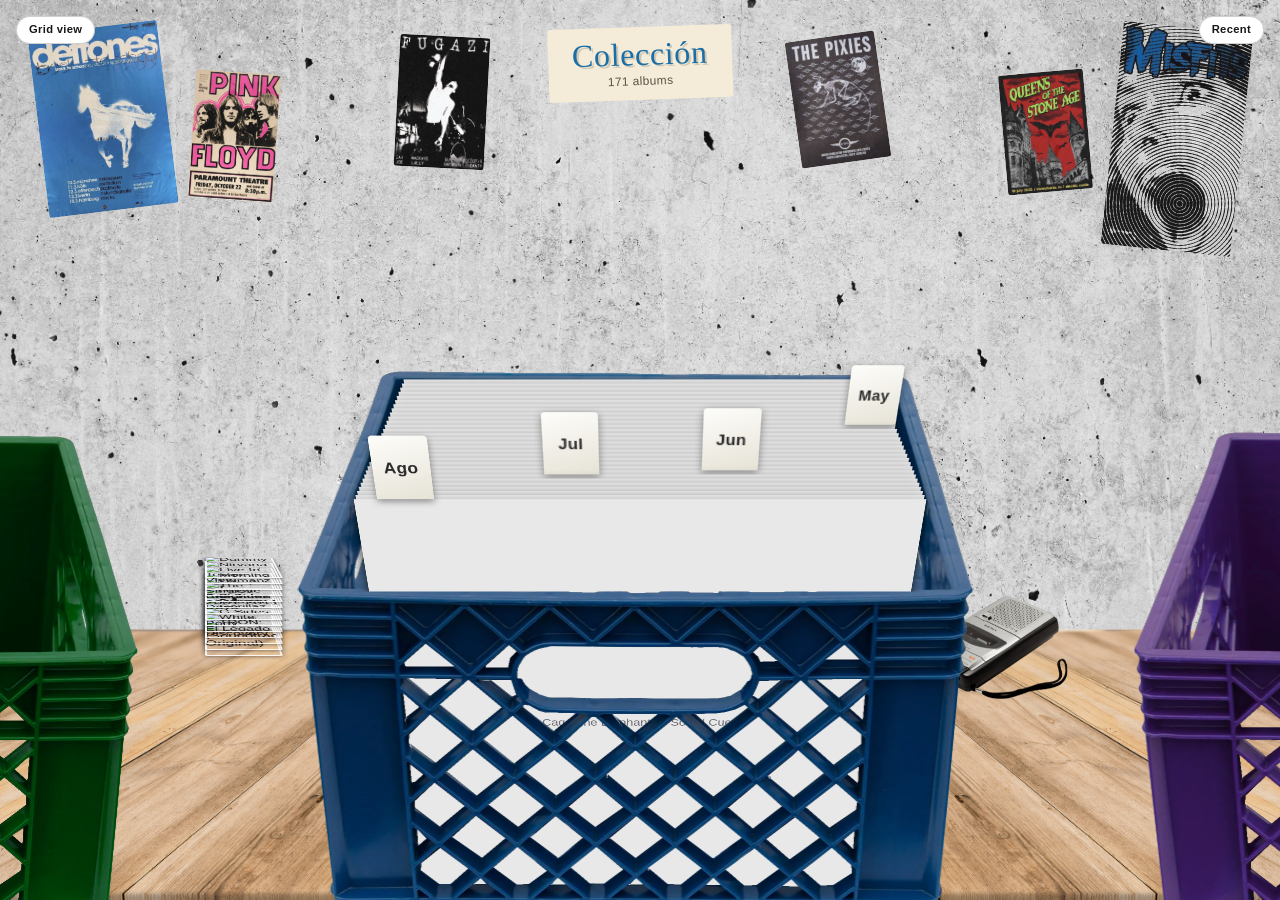
==== commit b2176fa3: "feat: CD browser (front-and-center stack, jewel-case look, shuffle animation) - Clicking the resting" ====
--- a/index.html
+++ b/index.html
@@ -31,6 +31,11 @@
 
   <div id="cd-pile" class="cd-pile" aria-hidden="true"></div>
 
+  <div id="cd-browser" class="cd-browser hidden" aria-hidden="true">
+    <div class="cd-browser-backdrop"></div>
+    <div id="cd-browser-stack" class="cd-browser-stack"></div>
+  </div>
+
   <img id="tape-recorder" class="tape-recorder" src="assets/tape recorder.png" alt="" aria-hidden="true">
 
   <div id="crate-row" class="crate-row">
@@ -62,23 +67,6 @@
 
   <p id="status" class="status">Loading collection…</p>
 
-  <div id="overlay" class="overlay hidden">
-    <div class="overlay-backdrop"></div>
-    <div class="overlay-card">
-      <div class="jewel-case">
-        <img id="overlay-img" src="" alt="">
-      </div>
-      <div class="overlay-info">
-        <span class="info-tab-label">Info</span>
-        <h2 id="overlay-title"></h2>
-        <p id="overlay-artist"></p>
-        <p id="overlay-meta"></p>
-        <p id="overlay-genres"></p>
-        <a id="overlay-link" href="" target="_blank" rel="noopener">View on Discogs →</a>
-      </div>
-    </div>
-  </div>
-
   <script src="crate.js"></script>
 </body>
 </html>
--- a/style.css
+++ b/style.css
@@ -145,109 +145,9 @@
 
 .hidden { display: none !important; }
 
-/* overlay */
-
-.overlay {
-  position: fixed;
-  inset: 0;
-  z-index: 100;
-  display: flex;
-  align-items: center;
-  justify-content: center;
-  padding: 1.5rem;
-}
-
-.overlay-backdrop {
-  position: absolute;
-  inset: 0;
-  background: rgba(0,0,0,0.7);
-  backdrop-filter: blur(6px);
-}
-
-.overlay-card {
-  position: relative;
-  z-index: 1;
-  background: transparent;
-  box-shadow: none;
-  overflow: visible;
-  max-width: 720px;
-  width: min(680px, 88vw);
-  animation: pop 0.18s ease;
-}
-
-@keyframes pop {
-  from { transform: scale(0.92); opacity: 0; }
-  to { transform: scale(1); opacity: 1; }
-}
-
-/* the CD sits in a plastic jewel case — a translucent frame around the
-   cover art, with the case's black spine showing down the left side and a
-   soft rainbow glare across the art like it's under a plastic sleeve */
-.jewel-case {
-  position: relative;
-  z-index: 2;
-  /* sized to its content (the square photo) plus the spine — the case
-     ends up a touch wider than the photo is tall, a true rectangle,
-     instead of forcing the spine to eat into a fixed square and squeeze
-     the art */
-  display: inline-block;
-  width: fit-content;
-  padding: 6px 6px 6px 43px;
-  background: linear-gradient(160deg, rgba(255, 255, 255, 0.55), rgba(255, 255, 255, 0.12));
-  border: 1px solid rgba(255, 255, 255, 0.5);
-  border-radius: 6px;
-  box-shadow: 0 16px 34px rgba(0, 0, 0, 0.5), inset 0 0 0 1px rgba(0, 0, 0, 0.08);
-  /* sits in the same spot whether or not the info paper is open — no
-     shift on open/close, since .overlay-card.info-open .jewel-case below
-     uses this same translateX(0) */
-  transform: translateX(0);
-  transition: transform 0.4s cubic-bezier(0.22, 1, 0.36, 1);
-}
-
-.overlay-card.info-open .jewel-case {
-  transform: translateX(0);
-}
-
-.jewel-case::before {
-  content: "";
-  position: absolute;
-  top: 6px;
-  bottom: 6px;
-  left: 6px;
-  width: 34.5px;
-  background: rgba(12, 12, 12, 0.88);
-  border-radius: 3px 0 0 3px;
-}
-
-.jewel-case::after {
-  content: "";
-  position: absolute;
-  top: 6px;
-  bottom: 6px;
-  left: 43px;
-  right: 6px;
-  background: linear-gradient(
-    120deg,
-    rgba(255, 0, 128, 0.16) 0%,
-    rgba(255, 200, 0, 0.14) 22%,
-    rgba(80, 255, 140, 0.12) 42%,
-    rgba(0, 200, 255, 0.15) 62%,
-    rgba(150, 60, 255, 0.14) 82%,
-    rgba(255, 0, 128, 0.1) 100%
-  );
-  mix-blend-mode: screen;
-  border-radius: 2px;
-  pointer-events: none;
-}
-
-.jewel-case img {
-  display: block;
-  width: min(560px, 74vw);
-  aspect-ratio: 1 / 1;
-  object-fit: cover;
-  border-radius: 2px;
-  box-shadow: inset 0 0 0 1px rgba(0, 0, 0, 0.18);
-}
+/* CD info paper — the jewel-case-styled cases live in the CD browser stack
+   now (crate.css), not a separate full-screen overlay, but this panel's own
+   look (tucked paper peeking out, "Info" tab) is still shared from here */
 
 /* a sheet of paper tucked behind the cover, peeking out on the right at a
    slight angle — the overlapping left portion hides under the cover (lower
@@ -300,12 +200,6 @@
   transition: opacity 0.18s ease;
 }
 
-.overlay-info.info-open .info-tab-label {
-  opacity: 0;
-  position: absolute;
-  pointer-events: none;
-}
-
 .overlay-info h2,
 .overlay-info p,
 .overlay-info a {
@@ -345,11 +239,6 @@
 .overlay-info a:hover { opacity: 0.7; }
 
 @media (max-width: 560px) {
-  .overlay-card { width: min(360px, 92vw); }
-  .jewel-case { transform: translateX(0); padding-left: 39px; }
-  .jewel-case::before { width: 31px; }
-  .jewel-case::after { left: 39px; }
-  .jewel-case img { width: min(264px, 70vw); }
   /* on phones the paper sits centered on top of the cover (not tucked
      behind it) and peeks down from the top edge instead of in from the
      side — same treatment as the vinyl crate's expanded view */
--- a/crate.css
+++ b/crate.css
@@ -88,7 +88,10 @@
 .cd-pile {
   position: fixed;
   left: 16%;
-  bottom: calc(0.6rem + 28vh);
+  /* --table-edge (set in crate.js) tracks the table's front edge in the
+     background photo across any viewport, so this stays anchored to the
+     table surface instead of drifting into a float on some aspect ratios */
+  bottom: calc(var(--table-edge, 28vh) - 27px);
   width: 1px;
   height: 1px;
   /* .crate-row is also position:fixed, creating its own stacking context
@@ -126,13 +129,176 @@
   z-index: 999 !important;
 }
 
+/* the full-screen "browsing" view the CD pile flies into on click — top
+   case front and center (already styled like an opened jewel case, not a
+   separate expanded overlay), the rest peeking behind it, each one also
+   carrying the case's own black spine bar and rainbow glare */
+.cd-browser {
+  position: fixed;
+  inset: 0;
+  z-index: 90;
+  display: flex;
+  align-items: center;
+  justify-content: center;
+  opacity: 1;
+  transition: opacity 0.28s ease;
+}
+
+.cd-browser.hidden {
+  display: none;
+}
+
+/* kept a separate class from .hidden (display:none, applied only once the
+   fly-back-down animation finishes) so the fade itself has something to
+   transition — toggling display can't be animated */
+.cd-browser:not(.active) {
+  opacity: 0;
+  pointer-events: none;
+}
+
+.cd-browser-backdrop {
+  position: absolute;
+  inset: 0;
+  background: rgba(0, 0, 0, 0.55);
+  backdrop-filter: blur(4px);
+}
+
+.cd-browser-stack {
+  position: relative;
+  /* the case is a rectangle, not a square: the hinge sticks out to the
+     left of the (square) cover art rather than overlapping it, so the
+     stack's own box has to be wider than the cover to make room for it.
+     --cd-img is the cover's own side length; the rest is derived from it,
+     in real units (not %) so it scales cleanly with --cd-img alone */
+  --cd-img: min(40vw, 270px);
+  --cd-spine: calc(var(--cd-img) * 0.0972);
+  --cd-margin: calc(var(--cd-img) * 0.045);
+  width: calc(var(--cd-img) + var(--cd-spine) + var(--cd-margin) * 2);
+  height: calc(var(--cd-img) + var(--cd-margin) * 2);
+}
+
+.cd-browser-card {
+  position: absolute;
+  inset: 0;
+  transition: transform 0.32s cubic-bezier(0.2, 0.8, 0.2, 1), opacity 0.32s ease;
+}
+
+/* the case face is its own clipped box (rounded corners, drop shadow) —
+   kept separate from .cd-browser-card itself so the info paper (a sibling,
+   below) can still overflow past its right edge instead of being clipped
+   along with the spine/glare. The translucent white wash + border reads as
+   the case's own plastic shell around the cover art underneath it. Padding
+   reserves the hinge's width on the left (plus a thin margin all round) so
+   the cover art sits entirely to the right of it, never under it */
+.cd-case-face {
+  position: relative;
+  width: 100%;
+  height: 100%;
+  border-radius: 0;
+  overflow: hidden;
+  background: linear-gradient(160deg, rgba(255, 255, 255, 0.55), rgba(255, 255, 255, 0.12));
+  border: 1px solid rgba(255, 255, 255, 0.5);
+  box-shadow: 0 12px 30px rgba(0, 0, 0, 0.5), inset 0 0 0 1px rgba(0, 0, 0, 0.08);
+  box-sizing: border-box;
+  padding: var(--cd-margin) var(--cd-margin) var(--cd-margin) calc(var(--cd-spine) + var(--cd-margin));
+}
+
+.cd-case-face img {
+  display: block;
+  width: 100%;
+  height: 100%;
+  object-fit: cover;
+}
+
+/* the jewel case's own hinge — a solid black bar filling that reserved left
+   gutter, beside the cover art rather than over it — plus the rainbow glare
+   across the art itself (same treatment the old full-screen CD overlay
+   used), painted directly on every case in the stack so it reads as a real
+   case — front and back — not just a flat cover photo, including mid-swipe */
+.cd-case-face::before {
+  content: "";
+  position: absolute;
+  top: 0;
+  bottom: 0;
+  left: 0;
+  width: calc(var(--cd-spine) + var(--cd-margin));
+  background: #000000;
+  z-index: 2;
+}
+
+.cd-case-face::after {
+  content: "";
+  position: absolute;
+  top: var(--cd-margin);
+  bottom: var(--cd-margin);
+  left: calc(var(--cd-spine) + var(--cd-margin));
+  right: var(--cd-margin);
+  background: linear-gradient(
+    120deg,
+    rgba(255, 0, 128, 0.16) 0%,
+    rgba(255, 200, 0, 0.14) 22%,
+    rgba(80, 255, 140, 0.12) 42%,
+    rgba(0, 200, 255, 0.15) 62%,
+    rgba(150, 60, 255, 0.14) 82%,
+    rgba(255, 0, 128, 0.1) 100%
+  );
+  mix-blend-mode: screen;
+  z-index: 2;
+  pointer-events: none;
+}
+
+.cd-browser-card--front .cd-case-face {
+  cursor: pointer;
+}
+
+/* the info paper — a plain white sheet tucked entirely out of sight behind
+   the case until the whole case is clicked (see the cdBrowserEl click
+   handler in crate.js), then it slides out from behind. No little peeking
+   "Info" tab at rest — the whole cover is the click target, so there's
+   nothing to advertise separately. Reuses the CD overlay's old look
+   (.overlay-info in style.css) but sized for the browser's smaller case,
+   and qualified with the .cd-browser-card ancestor so these sizes always
+   beat style.css's own bare .overlay-info rules — including its phone media
+   query — regardless of file order */
+.cd-browser-card .cd-browser-info {
+  display: block;
+  z-index: 3;
+  top: 4%;
+  left: 60%;
+  width: 60%;
+  height: auto;
+  padding: 2.8rem 0.8rem 2.8rem 12%;
+  background: #ffffff;
+  opacity: 0;
+  pointer-events: none;
+  transform: rotate(6deg) translate(-72%, 10px) scale(0.94);
+}
+
+.cd-browser-card .cd-browser-info.info-open {
+  opacity: 1;
+  pointer-events: auto;
+  transform: rotate(6deg) translate(0, 0) scale(1);
+}
+
+.cd-browser-info h2 { font-size: 1rem; }
+.cd-browser-info p { font-size: 0.78rem; }
+
+@media (max-width: 560px) {
+  .cd-browser-stack {
+    --cd-img: min(62vw, 270px);
+  }
+}
+
 /* an old tape recorder on the table, mirroring the CD pile's spot on the
    opposite side — same DOM-order reasoning as .cd-pile keeps it behind the
    album stack without an explicit z-index. Clicking it opens music.html */
 .tape-recorder {
   position: fixed;
   right: 16%;
-  bottom: calc(0.6rem + 23vh);
+  /* see .cd-pile — same table-edge tracking, offset a bit further down
+     since the recorder's own art needs more clearance to read as sitting
+     on the table rather than the wall */
+  bottom: calc(var(--table-edge, 28vh) - 80px);
   width: 165px;
   cursor: pointer;
 }
@@ -271,6 +437,10 @@
   border: none;
   background: none;
   cursor: pointer;
+  /* mobile browsers paint a translucent tap-highlight rectangle over the
+     whole button on touch, which reads as a stray box during the grow
+     animation since this element scales way up right after the tap */
+  -webkit-tap-highlight-color: transparent;
   /* the button's own box is bigger than the crate art actually drawn
      inside it (crate-track lets the image overflow) — without this, that
      empty margin still swallows clicks meant for whatever sits behind it,
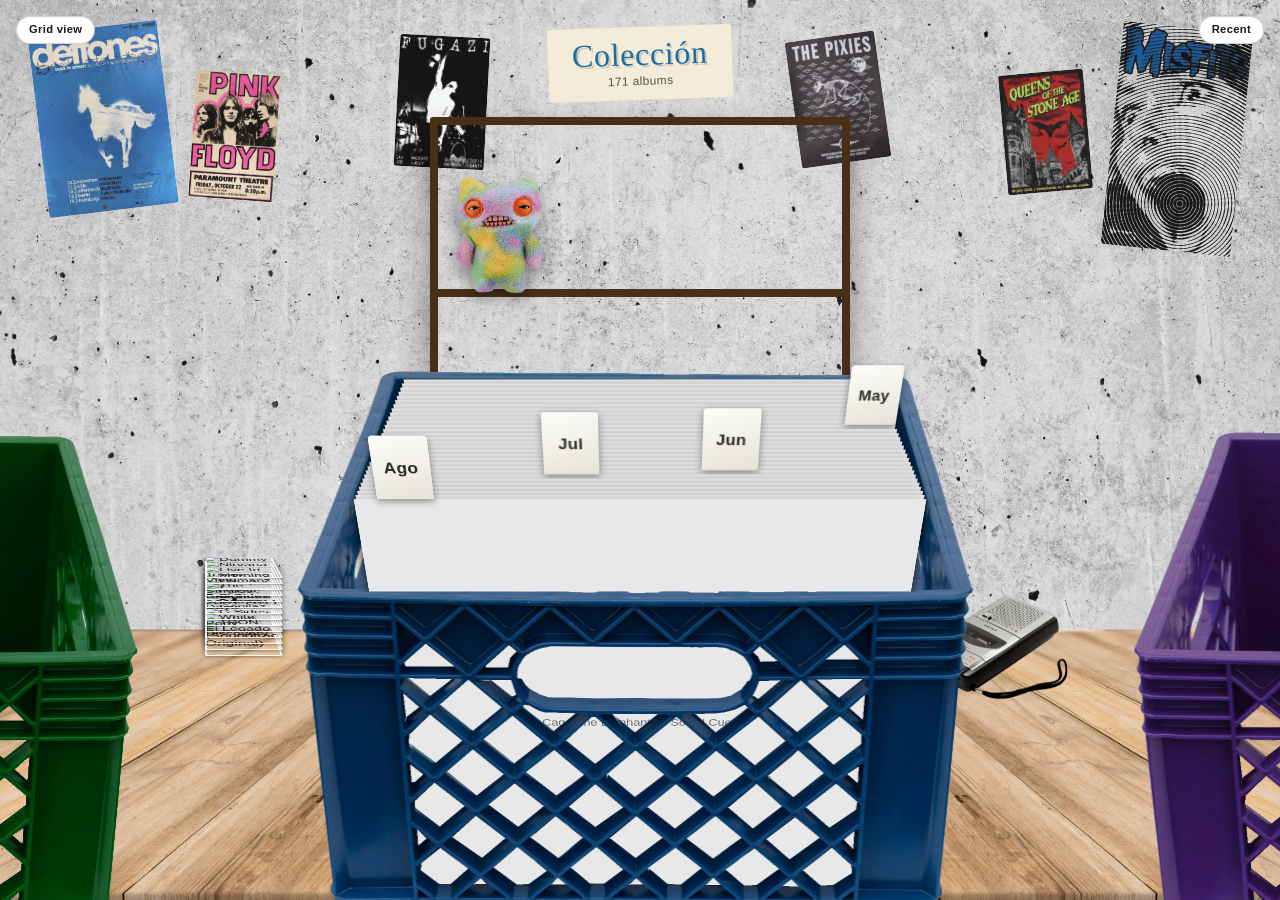
==== commit 086f9a23: "feat: fuggler mascot on the bookshelf that reacts to whatever's playing Adds a bookcase frame behind" ====
--- a/index.html
+++ b/index.html
@@ -11,6 +11,11 @@
 <link rel="stylesheet" href="crate.css">
 </head>
 <body>
+  <div class="site-title-poster">
+    <h1 class="site-title">Colección</h1>
+    <div id="count" class="count"></div>
+  </div>
+
   <div class="posters" aria-hidden="true">
     <img class="poster poster-1" src="assets/posters/18a17b11dd3da174b54a2cf555411933.jpg" alt="">
     <img class="poster poster-2" src="assets/posters/24d6e909a1632abe3050ae84486d7371.jpg" alt="">
@@ -20,9 +25,22 @@
     <img class="poster poster-6" src="assets/posters/f34a9dfd8b07da140b7501cdbdd137fd.jpg" alt="">
   </div>
 
-  <div class="site-title-poster">
-    <h1 class="site-title">Colección</h1>
-    <div id="count" class="count"></div>
+  <div class="bookshelf" aria-hidden="true">
+    <div class="bookshelf-level"></div>
+    <div class="bookshelf-level"></div>
+    <div class="bookshelf-level"></div>
+    <div class="fuggler-wrap">
+      <img id="fuggler" class="fuggler" src="assets/fuggler.png" alt="Play a random song" title="Play a random song">
+      <!-- to the left of the head — plain CSS position, no measurement.
+           See setFugglerPlaying in crate.js: whenever any preview starts
+           playing, .fuggler-wrap gets a "playing" class that moves+tilts
+           it to the crate's top-left corner via a flat translate/rotate,
+           and this bubble just rides along since it's nested inside it. -->
+      <div id="fuggler-bubble" class="fuggler-bubble" aria-hidden="true">
+        <span id="fuggler-bubble-text"></span>
+        <button id="fuggler-skip" class="fuggler-skip" type="button" title="Skip to another song">⏭</button>
+      </div>
+    </div>
   </div>
 
   <a href="grid.html" class="nav-button grid-button">Grid view</a>
--- a/crate.css
+++ b/crate.css
@@ -20,10 +20,11 @@
   top: 3%;
   left: 50%;
   /* no explicit z-index — position:fixed still makes this its own stacking
-     context, but with an implicit level (0) equal to .crate-row's, so paint
-     order falls back to DOM order. It comes before .crate-row in the
-     markup, so it stays behind the album stack (and the expanded view,
-     fixed at z:1000) instead of an explicit z-index outranking them outright */
+     context, but with an implicit level (0), so paint order falls back to
+     DOM order. It's the very first thing in the body, so everything else
+     (posters, the bookshelf, the crate, expanded view, the fuggler's own
+     elevated z-index elements, etc.) paints in front of it — the only
+     thing behind it is the page background itself. */
   transform: translateX(-50%) rotate(-2deg);
   background: #f4ecd8;
   padding: 0.55rem 1.5rem 0.7rem;
@@ -81,6 +82,202 @@
   .poster-2 { top: 26%; left: 27%;  width: 77px; }
   .poster-4 { top: 26%; right: 27%; width: 77px; }
   .poster-3 { top: 26%; right: -3%; width: 77px; }
+}
+
+/* an empty bookcase frame standing against the wall, centered behind the
+   middle crate, hung just below the Colección title card — just the outer
+   frame and its 2 shelf boards (3 levels), background left transparent so
+   the wall photo shows through. Painted right after .posters (so it can
+   partly cover the two innermost ones, poster-5/6) but before the title
+   card and every table prop that follows in the markup, so those all still
+   read as in front of it. Furniture only — never a click target. */
+.bookshelf {
+  position: fixed;
+  left: 50%;
+  top: 13%;
+  transform: translateX(-50%);
+  z-index: 0;
+  width: min(50vw, 420px);
+  /* anchoring both edges instead of a fixed height keeps the top pinned
+     below the title card while the bottom always lands right on the
+     table's front edge (see --table-edge, set in crate.js) */
+  height: auto;
+  bottom: calc(var(--table-edge, 28vh) - 20px);
+  display: flex;
+  flex-direction: column;
+  box-sizing: border-box;
+  border: 8px solid #4a2f18;
+  border-radius: 3px;
+  box-shadow: 0 16px 34px rgba(0, 0, 0, 0.4);
+  pointer-events: none;
+}
+
+/* one of the shelf's 3 levels — the bottom border is the shelf board itself */
+.bookshelf-level {
+  flex: 1;
+  border-bottom: 8px solid #4a2f18;
+}
+
+.bookshelf-level:last-child {
+  border-bottom: none;
+}
+
+/* the fuggler, standing in the top compartment on the shelf board below it,
+   leaned against the frame's left inner wall — the shelf itself is a
+   click-through frame (pointer-events: none, above), so this re-enables it
+   just for the figurine (pointer-events is inherited, so .fuggler-wrap
+   stays none and only the image itself opts back in). Click/tap plays a
+   random song from a random album anywhere in the collection (see
+   playFugglerPick in crate.js), not just whatever's currently selected in
+   the crate. Whenever ANY preview is playing (see setFugglerPlaying /
+   positionFugglerAtCrateCorner in crate.js), it picks up the .playing
+   class, which just flags the state (and counter-rotates the bubble
+   below) — the actual move+tilt transform is computed in JS from the
+   crate box image's real on-screen position, not a hardcoded CSS guess. */
+.fuggler-wrap {
+  position: absolute;
+  left: 4%;
+  bottom: 66.5%;
+  width: 22%;
+  pointer-events: none;
+  transition: transform 0.3s ease;
+}
+
+.fuggler {
+  display: block;
+  width: 100%;
+  cursor: pointer;
+  pointer-events: auto;
+  filter: drop-shadow(0 6px 8px rgba(0, 0, 0, 0.4));
+}
+
+/* the comic-style speech bubble — names whatever track is currently
+   playing (see showFugglerBubble/hideFugglerBubble in crate.js), popping
+   in with a cartoonish overshoot and tucking back away the instant
+   playback stops. Nested inside .fuggler-wrap and positioned with plain
+   CSS to its left — no measurement, it just rides along with the head
+   wherever that is (resting on the shelf, or moved+tilted to the crate's
+   corner while something's playing). */
+.fuggler-bubble {
+  position: absolute;
+  right: 100%;
+  top: 45%;
+  margin-right: 12px;
+  z-index: 5;
+  display: flex;
+  align-items: center;
+  gap: 0.5rem;
+  min-width: 90px;
+  max-width: 200px;
+  width: max-content;
+  padding: 0.65rem 0.9rem;
+  background: #fff;
+  border-radius: 18px;
+  color: #1c1c1c;
+  font-size: 0.95rem;
+  font-weight: 700;
+  line-height: 1.25;
+  text-align: center;
+  box-shadow: 0 4px 12px rgba(0, 0, 0, 0.3);
+  opacity: 0;
+  pointer-events: none;
+  transform: translateY(-50%) scale(0.2);
+  transform-origin: center right;
+  transition: transform 0.4s cubic-bezier(0.34, 1.76, 0.64, 1), opacity 0.2s ease;
+}
+
+.fuggler-bubble.visible {
+  opacity: 1;
+  pointer-events: auto;
+  transform: translateY(-50%) scale(1);
+}
+
+/* .fuggler-wrap.playing tilts the whole subtree (FUGGLER_CORNER_TILT_DEG in
+   crate.js, currently -80deg) — counter-rotate the bubble by the same
+   amount so its text stays upright instead of tilting along with the head */
+.fuggler-wrap.playing .fuggler-bubble {
+  transform: translateY(-50%) rotate(80deg) scale(0.2);
+}
+.fuggler-wrap.playing .fuggler-bubble.visible {
+  transform: translateY(-50%) rotate(80deg) scale(1);
+}
+
+/* the tail, pointing right toward the head */
+.fuggler-bubble::after {
+  content: "";
+  position: absolute;
+  right: -8px;
+  top: 50%;
+  width: 0;
+  height: 0;
+  border-top: 8px solid transparent;
+  border-bottom: 8px solid transparent;
+  border-left: 8px solid #fff;
+  transform: translateY(-50%);
+  filter: drop-shadow(2px 1px 2px rgba(0, 0, 0, 0.2));
+}
+
+/* on phone the fuggler never leaves the shelf (see fugglerIsMobile in
+   crate.js — .playing never applies here), and the shelf itself is too
+   narrow for the bubble to sit to the side without overflowing — so it
+   goes above the head instead, tail pointing down */
+@media (max-width: 900px) {
+  .fuggler-bubble {
+    right: auto;
+    left: 50%;
+    top: auto;
+    bottom: 100%;
+    margin-right: 0;
+    margin-bottom: 10px;
+    transform: translateX(-50%) scale(0.2);
+    transform-origin: bottom center;
+  }
+
+  .fuggler-bubble.visible {
+    transform: translateX(-50%) scale(1);
+  }
+
+  .fuggler-bubble::after {
+    right: auto;
+    left: 50%;
+    top: 100%;
+    border-top: 8px solid #fff;
+    border-left: 8px solid transparent;
+    border-right: 8px solid transparent;
+    border-bottom: 0;
+    transform: translateX(-50%);
+    filter: drop-shadow(0 2px 2px rgba(0, 0, 0, 0.2));
+  }
+}
+
+/* only shown while the currently-playing track belongs to an album that's
+   actually selected in the crate/CD browser (see previewIsSelection in
+   crate.js) — not for the fuggler's own random 5s pick, which has no
+   "album" to cycle through in that sense */
+.fuggler-skip {
+  display: none;
+  flex: 0 0 auto;
+  width: 1.5rem;
+  height: 1.5rem;
+  padding: 0;
+  border: none;
+  border-radius: 50%;
+  background: #1c1c1c;
+  color: #fff;
+  font-size: 0.75rem;
+  line-height: 1;
+  cursor: pointer;
+  pointer-events: auto;
+}
+
+.fuggler-bubble.has-skip .fuggler-skip {
+  display: block;
+}
+
+@media (max-width: 900px) {
+  .bookshelf {
+    width: min(70vw, 320px);
+  }
 }
 
 /* CDs excluded from the crate, stacked into a vertical pile on the table —
@@ -333,6 +530,13 @@
   left: 50%;
   bottom: 0;
   transform: translateX(-50%);
+  /* explicit and higher than .bookshelf's z-index: 0 — both are position:
+     fixed siblings of <body>, so without this their paint order would
+     depend on easy-to-break DOM-order tie-breaking between stacking
+     contexts. This guarantees the crate (and everything in it) always
+     paints in front of the bookshelf/fuggler, letting the fuggler read as
+     peeking from behind the crate's corner. */
+  z-index: 1;
   display: flex;
   align-items: flex-end;
   gap: 1.2rem;
@@ -735,6 +939,18 @@
 
 .card-info a:hover { opacity: 0.75; }
 
+/* a personal note — just another paragraph inside the same Info paper
+   (.card-info p above already handles its open/close fade), set apart with
+   a divider and italics so it doesn't read as ordinary metadata. Qualified
+   with the .card-info ancestor so this outranks the plain .card-info p
+   margin rule above without needing !important */
+.card-info .card-note {
+  margin-top: 0.6rem;
+  padding-top: 0.6rem;
+  border-top: 1px solid rgba(43, 38, 32, 0.15);
+  font-style: italic;
+}
+
 .record-fallback {
   width: 100%;
   height: 100%;
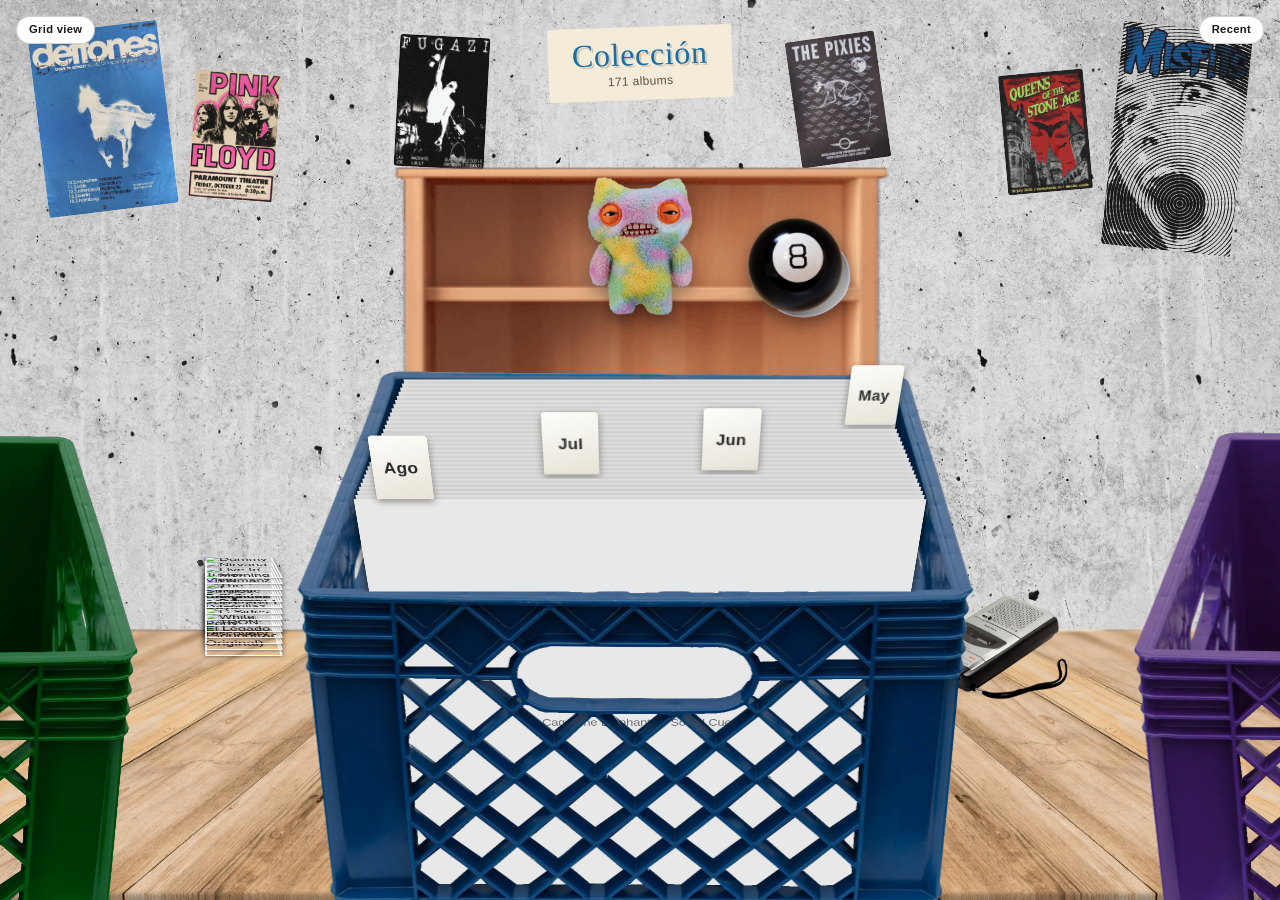
==== commit 4a8aa1ca: "feat: PNG bookshelf with fuggler + magic 8-ball, drop CD browser blur - Swap the CSS-drawn bookshelf" ====
--- a/index.html
+++ b/index.html
@@ -26,9 +26,7 @@
   </div>
 
   <div class="bookshelf" aria-hidden="true">
-    <div class="bookshelf-level"></div>
-    <div class="bookshelf-level"></div>
-    <div class="bookshelf-level"></div>
+    <img class="magic-ball" src="assets/magic ball front.png" alt="" aria-hidden="true">
     <div class="fuggler-wrap">
       <img id="fuggler" class="fuggler" src="assets/fuggler.png" alt="Play a random song" title="Play a random song">
       <!-- to the left of the head — plain CSS position, no measurement.
--- a/crate.css
+++ b/crate.css
@@ -85,41 +85,34 @@
 }
 
 /* an empty bookcase frame standing against the wall, centered behind the
-   middle crate, hung just below the Colección title card — just the outer
-   frame and its 2 shelf boards (3 levels), background left transparent so
-   the wall photo shows through. Painted right after .posters (so it can
-   partly cover the two innermost ones, poster-5/6) but before the title
-   card and every table prop that follows in the markup, so those all still
-   read as in front of it. Furniture only — never a click target. */
+   middle crate, hung just below the Colección title card — the bookshelf.png
+   asset (transparent around the shelf, opaque wood everywhere else),
+   stretched to fill the same box the CSS-drawn frame used to occupy.
+   Painted right after .posters (so it can partly cover the two innermost
+   ones, poster-5/6) but before the title card and every table prop that
+   follows in the markup, so those all still read as in front of it.
+   Furniture only — never a click target. */
 .bookshelf {
   position: fixed;
   left: 50%;
   top: 13%;
   transform: translateX(-50%);
   z-index: 0;
-  width: min(50vw, 420px);
+  width: min(105vw, 882px);
   /* anchoring both edges instead of a fixed height keeps the top pinned
      below the title card while the bottom always lands right on the
-     table's front edge (see --table-edge, set in crate.js) */
+     table's front edge (see --table-edge, set in crate.js). bookshelf.png
+     has ~7.7% of its own height as transparent padding below the legs, so
+     the box's own (invisible) bottom edge has to sit well past the table
+     line for the actual visible wood to land just below it, instead of
+     looking like it's floating above the floor */
   height: auto;
-  bottom: calc(var(--table-edge, 28vh) - 20px);
-  display: flex;
-  flex-direction: column;
+  bottom: calc(var(--table-edge, 28vh) - 97px);
   box-sizing: border-box;
-  border: 8px solid #4a2f18;
-  border-radius: 3px;
-  box-shadow: 0 16px 34px rgba(0, 0, 0, 0.4);
-  pointer-events: none;
-}
-
-/* one of the shelf's 3 levels — the bottom border is the shelf board itself */
-.bookshelf-level {
-  flex: 1;
-  border-bottom: 8px solid #4a2f18;
-}
-
-.bookshelf-level:last-child {
-  border-bottom: none;
+  background-image: url("assets/bookshelf.png");
+  background-size: 100% 100%;
+  background-repeat: no-repeat;
+  pointer-events: none;
 }
 
 /* the fuggler, standing in the top compartment on the shelf board below it,
@@ -136,9 +129,11 @@
    crate box image's real on-screen position, not a hardcoded CSS guess. */
 .fuggler-wrap {
   position: absolute;
-  left: 4%;
+  left: 44%;
   bottom: 66.5%;
-  width: 22%;
+  /* sized (rather than the old 22%) to actually fit inside the shelf's
+     top compartment now that .bookshelf is much wider than it is tall */
+  width: 12%;
   pointer-events: none;
   transition: transform 0.3s ease;
 }
@@ -148,6 +143,20 @@
   width: 100%;
   cursor: pointer;
   pointer-events: auto;
+  filter: drop-shadow(0 6px 8px rgba(0, 0, 0, 0.4));
+}
+
+/* the magic 8-ball, sitting on the shelf board to the fuggler's right —
+   purely decorative and static: positioned directly against .bookshelf
+   (not nested in .fuggler-wrap), so it stays put on the shelf even while
+   the fuggler moves+tilts to the crate corner during playback. */
+.magic-ball {
+  display: block;
+  position: absolute;
+  left: 62%;
+  bottom: 66.5%;
+  width: 12%;
+  pointer-events: none;
   filter: drop-shadow(0 6px 8px rgba(0, 0, 0, 0.4));
 }
 
@@ -278,6 +287,12 @@
   .bookshelf {
     width: min(70vw, 320px);
   }
+
+  .fuggler-wrap,
+  .magic-ball {
+    width: 13.8%;
+    bottom: 76.5%;
+  }
 }
 
 /* CDs excluded from the crate, stacked into a vertical pile on the table —
@@ -357,7 +372,6 @@
   position: absolute;
   inset: 0;
   background: rgba(0, 0, 0, 0.55);
-  backdrop-filter: blur(4px);
 }
 
 .cd-browser-stack {
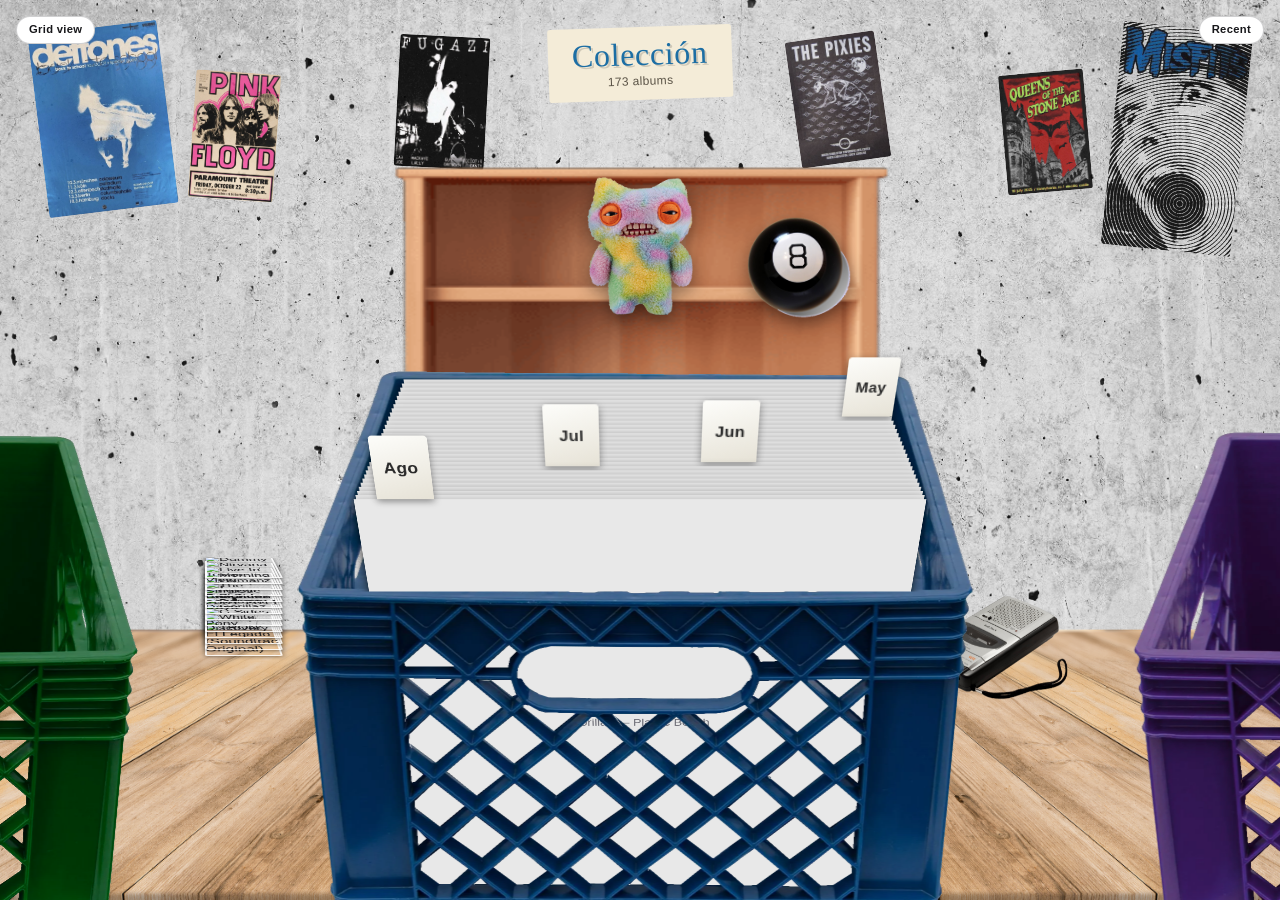
==== commit dc3e041d: "fix: make fuggler bubble's skip button actually clickable The button was nested inside .bookshelf, w" ====
--- a/index.html
+++ b/index.html
@@ -83,6 +83,14 @@
 
   <p id="status" class="status">Loading collection…</p>
 
+  <!-- invisible click-catcher for the fuggler bubble's skip button — a
+       direct child of body, not nested in .bookshelf, so it isn't limited
+       to .bookshelf's low stacking level like the real button is (which the
+       crate's own click-catcher/backdrop sits above). See syncSkipHitRect
+       in crate.js: kept positioned exactly over the real button, whenever
+       it's shown, so its clicks actually reach skipPreviewTrack(). -->
+  <button id="fuggler-skip-hit" class="fuggler-skip-hit" type="button" tabindex="-1" aria-hidden="true"></button>
+
   <script src="crate.js"></script>
 </body>
 </html>
--- a/crate.css
+++ b/crate.css
@@ -283,6 +283,26 @@
   display: block;
 }
 
+/* invisible proxy for the real skip button above — see the HTML comment by
+   #fuggler-skip-hit and syncSkipHitRect in crate.js. Kept out of
+   .bookshelf's stacking context entirely (it's a direct child of body) so
+   it can sit above the crate's click-catchers without having to touch
+   .bookshelf's own z-index, which affects everything else on the shelf too. */
+.fuggler-skip-hit {
+  position: fixed;
+  z-index: 1001;
+  display: none;
+  margin: 0;
+  padding: 0;
+  border: none;
+  background: transparent;
+  cursor: pointer;
+}
+
+.fuggler-skip-hit.visible {
+  display: block;
+}
+
 @media (max-width: 900px) {
   .bookshelf {
     width: min(70vw, 320px);
